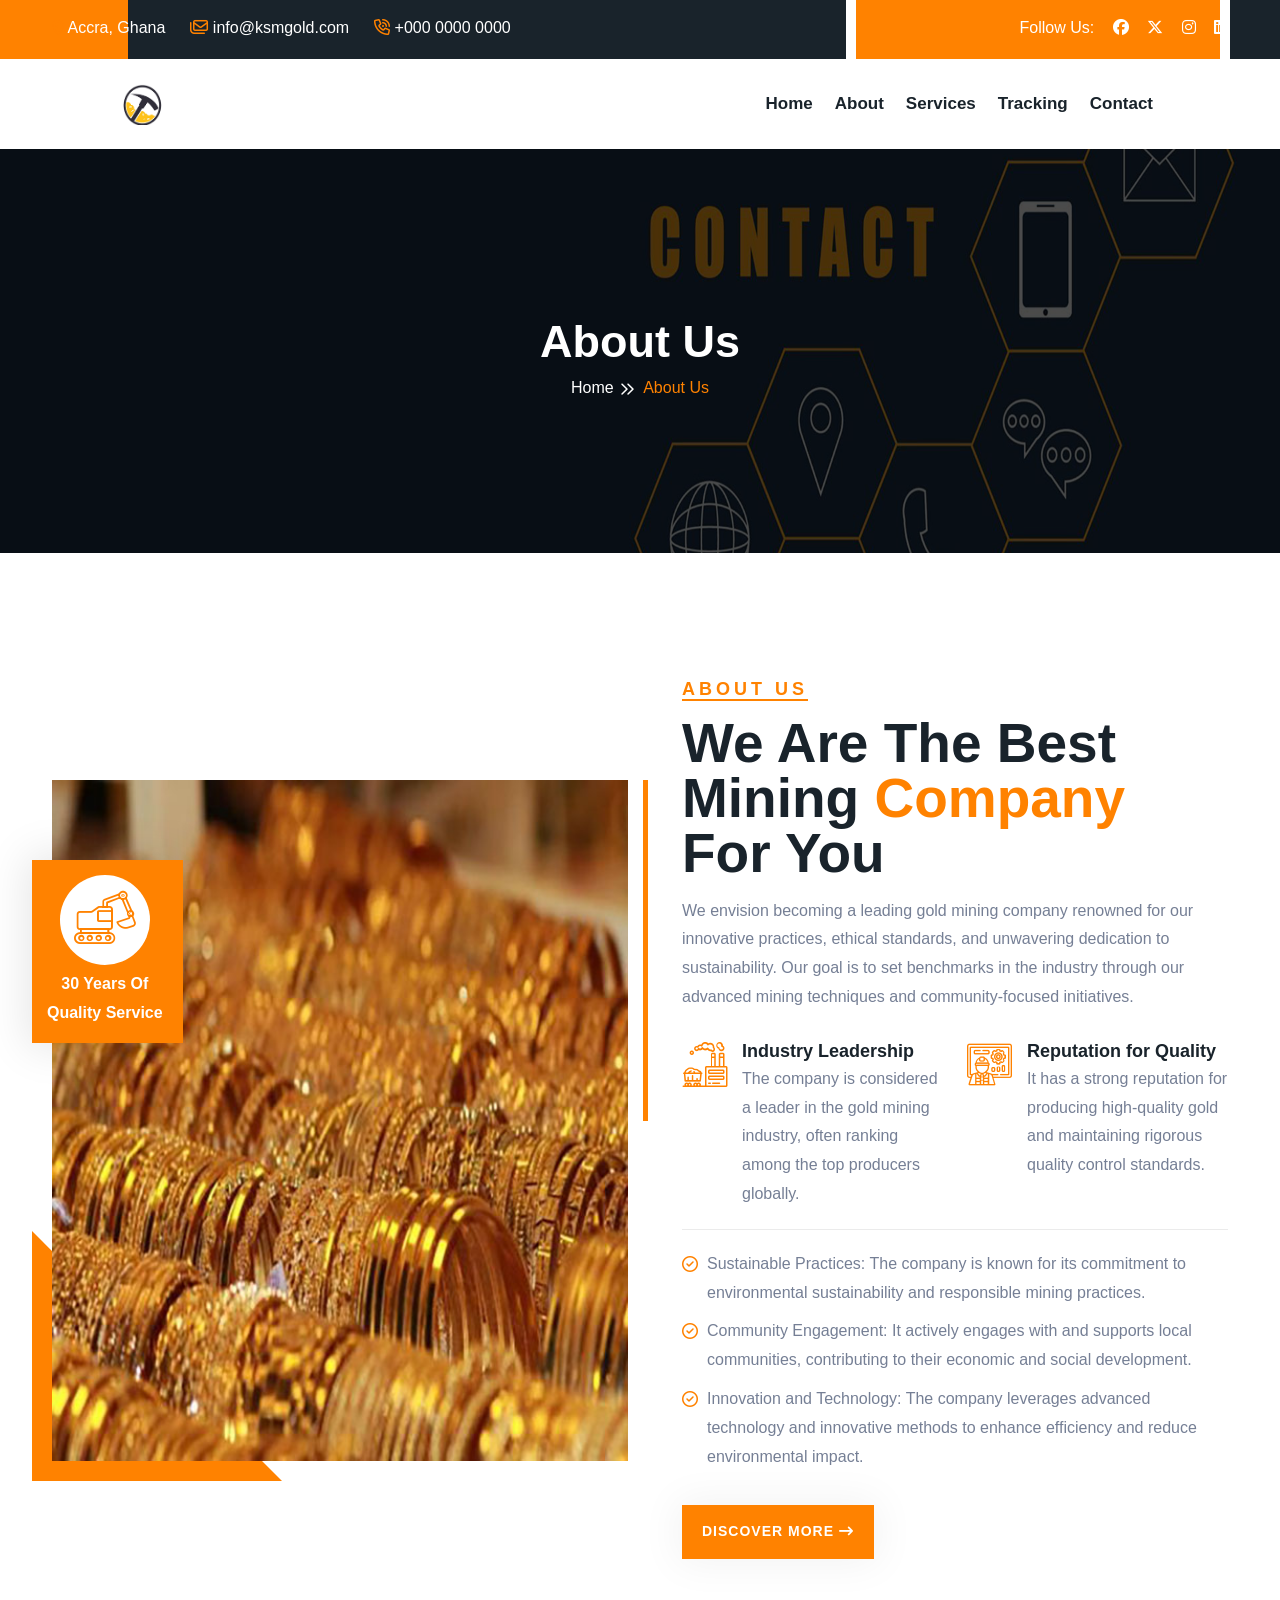
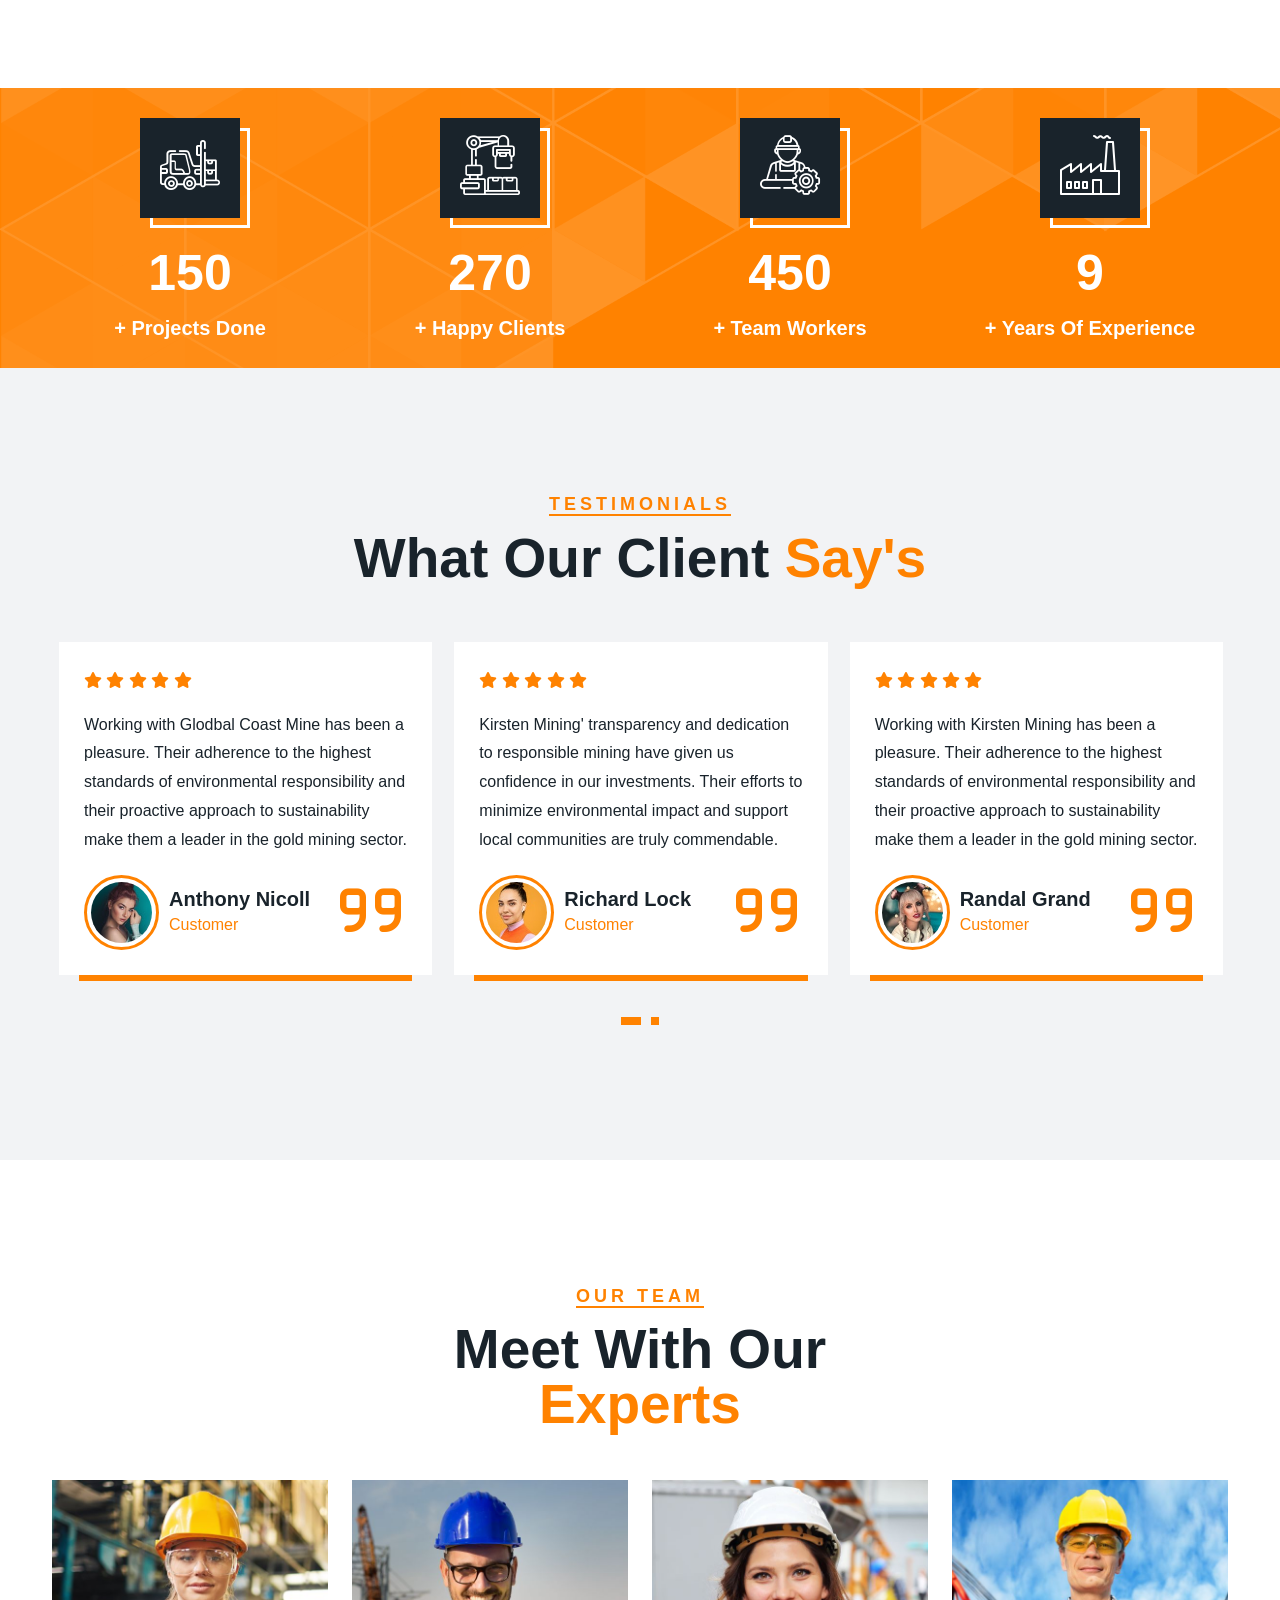
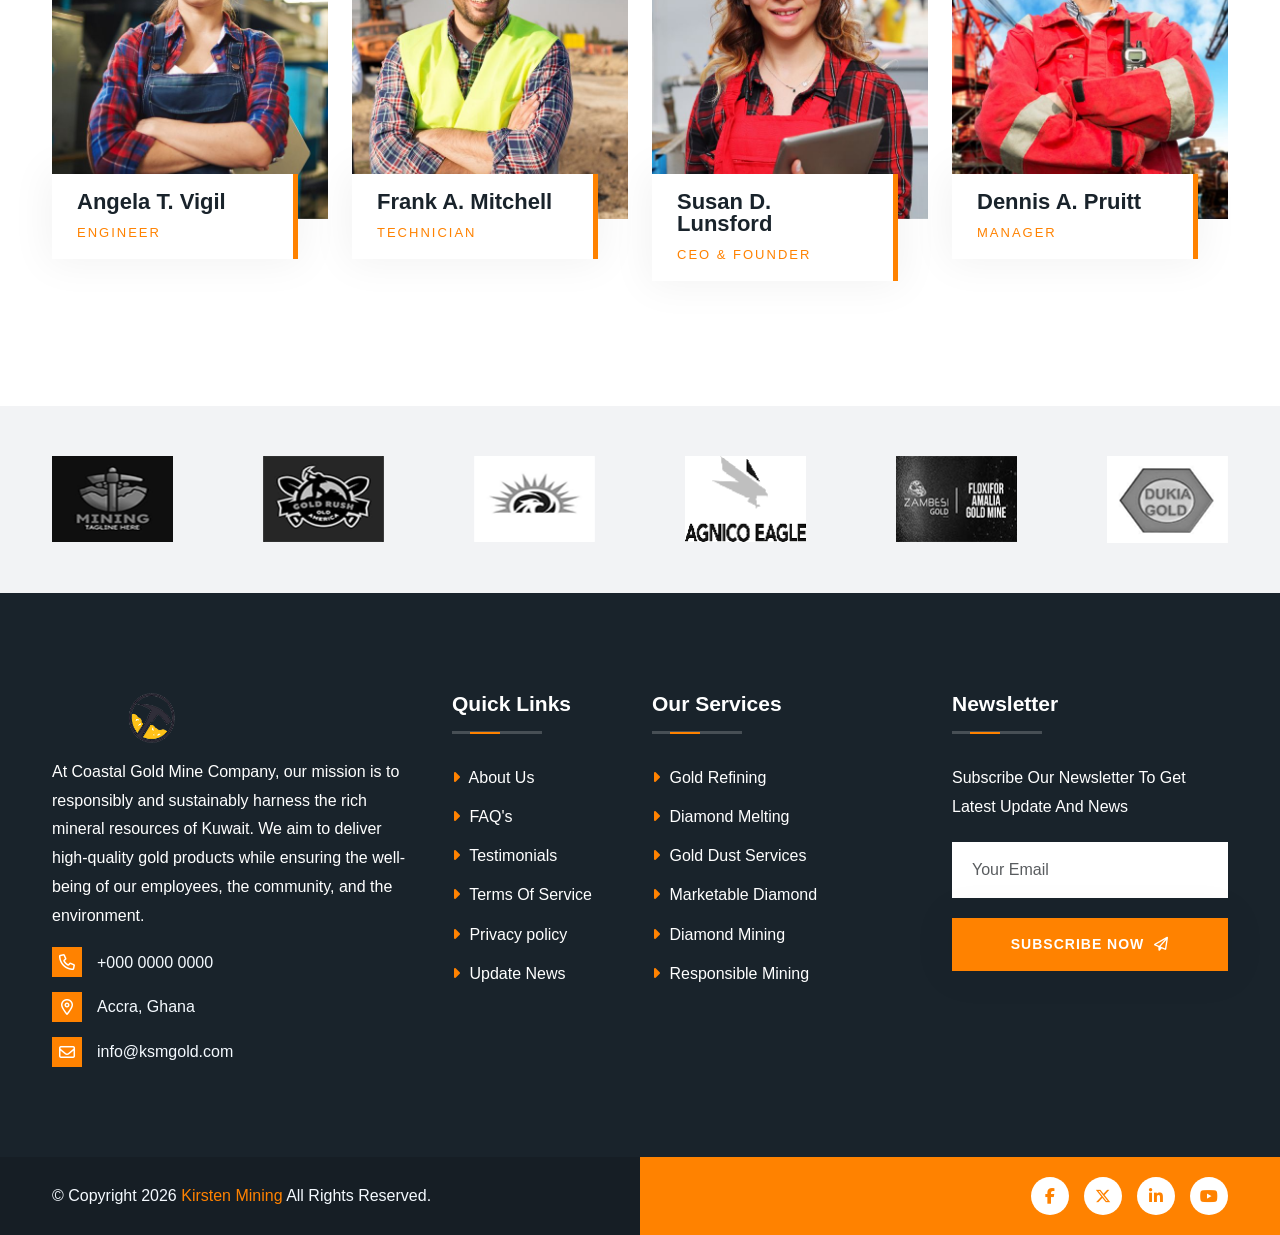
==== about.html @ 5e21b9c2 "initial commit" ====
﻿<!DOCTYPE html>
<html lang="en">
<head>

<meta charset="UTF-8">
<meta http-equiv="X-UA-Compatible" content="IE=edge">
<meta name="viewport" content="width=device-width, initial-scale=1.0">
<meta name="description" content="">
<meta name="keywords" content="">

<title>Kirsten Mining</title>

<link rel="icon" type="image/x-icon" href="assets/img/logo/favicon.png">

<link rel="stylesheet" href="assets/css/bootstrap.min.css">
<link rel="stylesheet" href="assets/css/all-fontawesome.min.css">
<link rel="stylesheet" href="assets/css/flaticon.css">
<link rel="stylesheet" href="assets/css/animate.min.css">
<link rel="stylesheet" href="assets/css/magnific-popup.min.css">
<link rel="stylesheet" href="assets/css/owl.carousel.min.css">
<link rel="stylesheet" href="assets/css/style.css">
</head>
<body>

<div class="preloader">
<div class="loader-ripple">
<div></div>
<div></div>
</div>
</div>


<header class="header">

<div class="header-top">
<div class="container">
<div class="header-top-wrapper">
<div class="header-top-left">
<div class="header-top-contact">
<ul>
    <li><a href="#"><i class="far fa-location-dot"></i> Accra, Ghana</a></li>
    <li><a href="#"><i class="far fa-envelopes"></i> <span >info@ksmgold.com</span></a></li>
    <li><a href="tel:+96539824558"><i class="far fa-phone-volume"></i> +000 0000 0000</a>
</li>
</ul>
</div>
</div>
<div class="header-top-right">
<div class="header-top-social">
<span>Follow Us: </span>
<a href="#"><i class="fab fa-facebook"></i></a>
<a href="#"><i class="fab fa-x-twitter"></i></a>
<a href="#"><i class="fab fa-instagram"></i></a>
<a href="#"><i class="fab fa-linkedin"></i></a>
</div>
</div>
</div>
</div>
</div>
<div class="main-navigation">
<nav class="navbar navbar-expand-lg">
<div class="container position-relative">
<a class="navbar-brand" href="index.php">
<img src="assets/img/logo/logo.png" alt="logo">
</a>
<div class="mobile-menu-right">
<div class="search-btn">
<!--<button type="button" class="nav-right-link"><i class="far fa-search"></i></button>-->
</div>
<button class="navbar-toggler" type="button" data-bs-toggle="collapse" data-bs-target="#main_nav" aria-expanded="false" aria-label="Toggle navigation">
<span class="navbar-toggler-mobile-icon"><i class="far fa-bars"></i></span>
</button>
</div>
<div class="collapse navbar-collapse" id="main_nav">
    <ul class="navbar-nav">
        <li class="nav-item"><a class="nav-link" href="index.php">Home</a>
    </li>
<li class="nav-item"><a class="nav-link" href="about.html">About</a></li> 
<li class="nav-item"><a class="nav-link" href="service.html">Services</a></li>
<li class="nav-item"><a class="nav-link" href="trace/trace.html">Tracking</a></li>
<li class="nav-item"><a class="nav-link" href="contact.php">Contact</a></li>
</ul>
<div class="nav-right">
<div class="search-btn">
<!--<button type="button" class="nav-right-link"><i class="far fa-search"></i></button>-->
</div>
<div class="nav-right-btn mt-2">
    <div id="google_translate_element"></div>
    <script type="text/javascript">
        function googleTranslateElementInit() {
            new google.translate.TranslateElement({pageLanguage: 'en'}, 'google_translate_element');
        }
    </script>
    <script type="text/javascript" src="//translate.google.com/translate_a/element.js?cb=googleTranslateElementInit"></script>
</div>
</div>
</div>

<div class="search-area">
<form action="#">
<div class="form-group">
<input type="text" class="form-control" placeholder="Type Keyword...">
<button type="submit" class="search-icon-btn"><i class="far fa-search"></i></button>
</div>
</form>
</div>

</div>
</nav>
</div>
</header>

<main class="main">

<div class="site-breadcrumb" style="background: url(assets/img/breadcrumb/01.jpg)">
<div class="container">
<h2 class="breadcrumb-title">About Us</h2>
<ul class="breadcrumb-menu">
<li><a href="index.php">Home</a></li>
<li class="active">About Us</li>
</ul>
</div>
</div>


<div class="about-area py-120">
<div class="container">
<div class="row align-items-center">
<div class="col-lg-6">
<div class="about-left wow fadeInLeft" data-wow-delay=".25s">
<div class="about-img">
<img src="assets/img/about/01.jpg" alt="">
</div>
<div class="about-experience">
<div class="about-experience-icon">
<i class="flaticon-crane-truck"></i>
</div>
<b class="text-start">30 Years Of <br> Quality Service</b>
</div>
</div>
</div>
<div class="col-lg-6">
<div class="about-right wow fadeInRight" data-wow-delay=".25s">
<div class="site-heading mb-3">
<span class="site-title-tagline">About Us</span>
<h2 class="site-title">
We Are The Best Mining <span>Company</span> For You
</h2>
</div>
<p class="about-text">
    We envision becoming a leading gold mining company renowned for our 
    innovative practices, ethical standards, and unwavering dedication to 
    sustainability. Our goal is to set benchmarks in the industry through our 
    advanced mining techniques and community-focused initiatives.
</p>
<div class="about-content">
<div class="row">
<div class="col-md-6">
<div class="about-item">
<div class="about-item-icon">
<i class="flaticon-refinery"></i>
</div>
<div class="about-item-content">
<h5>Industry Leadership</h5>
<p>The company is considered a leader in the gold mining industry, 
    often ranking among the top producers globally.</p>
</div>
</div>
</div>
<div class="col-md-6">
<div class="about-item">
<div class="about-item-icon">
<i class="flaticon-presentation"></i>
</div>
<div class="about-item-content">
<h5>Reputation for Quality</h5>
<p>It has a strong reputation for producing high-quality gold 
    and maintaining rigorous quality control standards.</p>
</div>
</div>
</div>
</div>
</div>
<div class="about-list-wrapper">
<ul class="about-list list-unstyled">
<li>
    Sustainable Practices: The company is known for its commitment to 
    environmental sustainability and responsible mining practices.
</li>
<li>
    Community Engagement: It actively engages with and supports local communities, 
    contributing to their economic and social development.
</li>
<li>
    Innovation and Technology: The company leverages advanced technology and innovative methods 
    to enhance efficiency and reduce environmental impact.
</li>
</ul>
</div>
<a href="about.html" class="theme-btn mt-4">Discover More<i class="fas fa-arrow-right-long"></i></a>
</div>
</div>
</div>
</div>
</div>


<div class="counter-area pt-30 pb-30">
<div class="container">
<div class="row">
<div class="col-lg-3 col-sm-6">
<div class="counter-box">
<div class="icon">
<i class="flaticon-forklift-1"></i>
</div>
<div>
<span class="counter" data-count="+" data-to="500" data-speed="3000">500</span>
<h6 class="title">+ Projects Done </h6>
</div>
</div>
</div>
<div class="col-lg-3 col-sm-6">
<div class="counter-box">
<div class="icon">
<i class="flaticon-mechanical-arm-1"></i>
</div>
<div>
<span class="counter" data-count="+" data-to="900" data-speed="3000">900</span>
<h6 class="title">+ Happy Clients</h6>
</div>
</div>
</div>
<div class="col-lg-3 col-sm-6">
<div class="counter-box">
<div class="icon">
<i class="flaticon-worker-1"></i>
</div>
<div>
<span class="counter" data-count="+" data-to="1500" data-speed="3000">1500</span>
<h6 class="title">+ Team Workers</h6>
</div>
</div>
</div>
<div class="col-lg-3 col-sm-6">
<div class="counter-box">
<div class="icon">
<i class="flaticon-factory-1"></i>
</div>
<div>
<span class="counter" data-count="+" data-to="30" data-speed="3000">30</span>
<h6 class="title">+ Years Of Experience</h6>
</div>
</div>
</div>
</div>
</div>
</div>


<div class="testimonial-area bg py-120">
<div class="container">
<div class="row">
<div class="col-lg-6 mx-auto">
<div class="site-heading text-center">
<span class="site-title-tagline">Testimonials</span>
<h2 class="site-title">What Our Client <span>Say's</span></h2>
</div>
</div>
</div>
<div class="testimonial-slider owl-carousel owl-theme">
<div class="testimonial-single">
<div class="testimonial-rate">
<i class="fas fa-star"></i>
<i class="fas fa-star"></i>
<i class="fas fa-star"></i>
<i class="fas fa-star"></i>
<i class="fas fa-star"></i>
</div>
<div class="testimonial-quote">
<p>
Working with Glodbal Coast Mine has been a pleasure. Their adherence to the highest standards of environmental responsibility and their proactive approach to sustainability make them a leader in the gold mining sector.
</p>
</div>
<div class="testimonial-content">
<div class="testimonial-author-img">
<img src="assets/img/testimonial/01.jpg" alt="">
</div>
<div class="testimonial-author-info">
<h4>Anthony Nicoll</h4>
<p>Customer</p>
</div>
</div>
<span class="testimonial-quote-icon"><i class="far fa-quote-right"></i></span>
</div>
<div class="testimonial-single">
<div class="testimonial-rate">
<i class="fas fa-star"></i>
<i class="fas fa-star"></i>
<i class="fas fa-star"></i>
<i class="fas fa-star"></i>
<i class="fas fa-star"></i>
</div>
<div class="testimonial-quote">
<p>
Kirsten Mining' transparency and dedication to responsible mining have given us confidence in our investments. Their efforts to minimize environmental impact and support local communities are truly commendable.
</p>
</div>
<div class="testimonial-content">
<div class="testimonial-author-img">
<img src="assets/img/testimonial/02.jpg" alt="">
</div>
<div class="testimonial-author-info">
<h4>Richard Lock</h4>
<p>Customer</p>
</div>
</div>
<span class="testimonial-quote-icon"><i class="far fa-quote-right"></i></span>
</div>
<div class="testimonial-single">
<div class="testimonial-rate">
<i class="fas fa-star"></i>
<i class="fas fa-star"></i>
<i class="fas fa-star"></i>
<i class="fas fa-star"></i>
<i class="fas fa-star"></i>
</div>
<div class="testimonial-quote">
<p>
Working with Kirsten Mining has been a pleasure. Their adherence to the highest standards of environmental responsibility and their proactive approach to sustainability make them a leader in the gold mining sector.
</p>
</div>
<div class="testimonial-content">
<div class="testimonial-author-img">
<img src="assets/img/testimonial/03.jpg" alt="">
</div>
<div class="testimonial-author-info">
<h4>Randal Grand</h4>
<p>Customer</p>
</div>
</div>
<span class="testimonial-quote-icon"><i class="far fa-quote-right"></i></span>
</div>
<div class="testimonial-single">
<div class="testimonial-rate">
<i class="fas fa-star"></i>
<i class="fas fa-star"></i>
<i class="fas fa-star"></i>
<i class="fas fa-star"></i>
<i class="fas fa-star"></i>
</div>
<div class="testimonial-quote">
<p>
Global Coast  refined gold is of exceptional quality, making it perfect for crafting exquisite jewelry. Their commitment to ethical sourcing ensures that our creations are both beautiful and responsibly made.
</p>
</div>
<div class="testimonial-content">
<div class="testimonial-author-img">
<img src="assets/img/testimonial/04.jpg" alt="">
</div>
<div class="testimonial-author-info">
<h4>Edward Miles</h4>
<p>Customer</p>
</div>
</div>
<span class="testimonial-quote-icon"><i class="far fa-quote-right"></i></span>
</div>
<div class="testimonial-single">
<div class="testimonial-rate">
<i class="fas fa-star"></i>
<i class="fas fa-star"></i>
<i class="fas fa-star"></i>
<i class="fas fa-star"></i>
<i class="fas fa-star"></i>
</div>
<div class="testimonial-quote">
<p>
Investing in Kirsten Mining has been a wise decision. Their transparency and adherence to responsible mining practices provide us with confidence and peace of mind, knowing our investments are in good hands.
</p>
</div>
<div class="testimonial-content">
<div class="testimonial-author-img">
<img src="assets/img/testimonial/05.jpg" alt="">
</div>
<div class="testimonial-author-info">
<h4>Ninal Gordon</h4>
<p>Customer</p>
</div>
</div>
<span class="testimonial-quote-icon"><i class="far fa-quote-right"></i></span>
</div>
</div>
</div>
</div>


<div class="team-area pt-120 pb-50">
<div class="container">
<div class="row">
<div class="col-lg-6 mx-auto">
<div class="site-heading text-center">
<span class="site-title-tagline">Our Team</span>
<h2 class="site-title">Meet With Our <span>Experts</span></h2>
</div>
</div>
</div>
<div class="row mt-5">
<div class="col-md-6 col-lg-3">
<div class="team-item wow fadeInUp" data-wow-delay=".25s">
<div class="team-img">
<img src="assets/img/team/01.jpg" alt="thumb">
</div>
<div class="team-social">
<a href="#"><i class="fab fa-facebook-f"></i></a>
<a href="#"><i class="fab fa-x-twitter"></i></a>
<a href="#"><i class="fab fa-linkedin-in"></i></a>
<a href="#"><i class="fab fa-youtube"></i></a>
</div>
<div class="team-content">
<div class="team-bio">
<h5><a href="#">Angela T. Vigil</a></h5>
<span>Engineer</span>
</div>
</div>
</div>
</div>
<div class="col-md-6 col-lg-3">
<div class="team-item wow fadeInUp" data-wow-delay=".50s">
<div class="team-img">
<img src="assets/img/team/02.jpg" alt="thumb">
</div>
<div class="team-social">
<a href="#"><i class="fab fa-facebook-f"></i></a>
<a href="#"><i class="fab fa-x-twitter"></i></a>
<a href="#"><i class="fab fa-linkedin-in"></i></a>
<a href="#"><i class="fab fa-youtube"></i></a>
</div>
<div class="team-content">
<div class="team-bio">
<h5><a href="#">Frank A. Mitchell</a></h5>
<span>Technician</span>
</div>
</div>
</div>
</div>
<div class="col-md-6 col-lg-3">
<div class="team-item wow fadeInUp" data-wow-delay=".75s">
<div class="team-img">
<img src="assets/img/team/03.jpg" alt="thumb">
</div>
<div class="team-social">
<a href="#"><i class="fab fa-facebook-f"></i></a>
<a href="#"><i class="fab fa-x-twitter"></i></a>
<a href="#"><i class="fab fa-linkedin-in"></i></a>
<a href="#"><i class="fab fa-youtube"></i></a>
</div>
<div class="team-content">
<div class="team-bio">
<h5><a href="#">Susan D. Lunsford</a></h5>
<span>CEO & Founder</span>
</div>
</div>
</div>
</div>
<div class="col-md-6 col-lg-3">
<div class="team-item wow fadeInUp" data-wow-delay="1s">
<div class="team-img">
<img src="assets/img/team/04.jpg" alt="thumb">
</div>
<div class="team-social">
<a href="#"><i class="fab fa-facebook-f"></i></a>
<a href="#"><i class="fab fa-x-twitter"></i></a>
<a href="#"><i class="fab fa-linkedin-in"></i></a>
<a href="#"><i class="fab fa-youtube"></i></a>
</div>
<div class="team-content">
<div class="team-bio">
<h5><a href="#">Dennis A. Pruitt</a></h5>
<span>Manager</span>
</div>
</div>
</div>
</div>
</div>
</div>
</div>


<div class="partner-area bg pt-50 pb-50">
<div class="container">
<div class="partner-wrapper partner-slider owl-carousel owl-theme">
<img src="assets/img/partner/01.png" alt="thumb">
<img src="assets/img/partner/02.png" alt="thumb">
<img src="assets/img/partner/03.png" alt="thumb">
<img src="assets/img/partner/04.png" alt="thumb">
<img src="assets/img/partner/05.png" alt="thumb">
<img src="assets/img/partner/06.png" alt="thumb">
<img src="assets/img/partner/07.png" alt="thumb">
</div>
</div>
</div>

</main>

<footer class="footer-area">
<div class="footer-widget">
<div class="container">
<div class="row footer-widget-wrapper pt-100 pb-70">
<div class="col-md-6 col-lg-4">
<div class="footer-widget-box about-us">
<a href="#" class="footer-logo">
<img src="assets/img/logo/logo-light.png" alt="">
</a>
<p class="mb-3">
    At Coastal Gold Mine Company, our mission is to responsibly and sustainably harness 
    the rich mineral resources of Kuwait. We aim to deliver high-quality gold products 
    while ensuring the well-being of our employees, the community, and the environment.
</p>
<ul class="footer-contact">
<li><a href="tel:+21236547898"><i class="far fa-phone"></i>+000 0000 0000</a></li>
<li><i class="far fa-map-marker-alt"></i> Accra, Ghana</li>
<li><i class="far fa-envelope"></i> info@ksmgold.com</li>
</ul>
</div>
</div>
<div class="col-md-6 col-lg-2">
<div class="footer-widget-box list">
<h4 class="footer-widget-title">Quick Links</h4>
<ul class="footer-list">
<li><a href="#"><i class="fas fa-caret-right"></i> About Us</a></li>
<li><a href="#"><i class="fas fa-caret-right"></i> FAQ's</a></li>
<li><a href="#"><i class="fas fa-caret-right"></i> Testimonials</a></li>
<li><a href="#"><i class="fas fa-caret-right"></i> Terms Of Service</a></li>
<li><a href="#"><i class="fas fa-caret-right"></i> Privacy policy</a></li>
<li><a href="#"><i class="fas fa-caret-right"></i> Update News</a></li>
</ul>
</div>
</div>
<div class="col-md-6 col-lg-3">
<div class="footer-widget-box list">
<h4 class="footer-widget-title">Our Services</h4>
<ul class="footer-list">
<li><a href="#"><i class="fas fa-caret-right"></i> Gold Refining</a></li>
<li><a href="#"><i class="fas fa-caret-right"></i> Diamond Melting</a></li>
<li><a href="#"><i class="fas fa-caret-right"></i> Gold Dust Services</a></li>
<li><a href="#"><i class="fas fa-caret-right"></i> Marketable Diamond</a></li>
<li><a href="#"><i class="fas fa-caret-right"></i> Diamond Mining</a></li>
<li><a href="#"><i class="fas fa-caret-right"></i> Responsible Mining</a></li>
</ul>
</div>
</div>
<div class="col-md-6 col-lg-3">
<div class="footer-widget-box list">
<h4 class="footer-widget-title">Newsletter</h4>
<div class="footer-newsletter">
<p>Subscribe Our Newsletter To Get Latest Update And News</p>
<div class="subscribe-form">
<form action="#">
<input type="email" class="form-control" placeholder="Your Email">
<button class="theme-btn" type="submit">
Subscribe Now <i class="far fa-paper-plane"></i>
</button>
</form>
</div>
</div>
</div>
</div>
</div>
</div>
</div>
<div class="copyright">
<div class="container">
<div class="row">
<div class="col-md-6 align-self-center">
<p class="copyright-text">
&copy; Copyright <span id="date"></span> <a href="www.globalcoastmines.com"> Kirsten Mining </a> All Rights Reserved.
</p>
</div>
<div class="col-md-6 align-self-center">
<ul class="footer-social">
<li><a href="#"><i class="fab fa-facebook-f"></i></a></li>
<li><a href="#"><i class="fab fa-x-twitter"></i></a></li>
<li><a href="#"><i class="fab fa-linkedin-in"></i></a></li>
<li><a href="#"><i class="fab fa-youtube"></i></a></li>
</ul>
</div>
</div>
</div>
</div>
</footer>


<a href="#" id="scroll-top"><i class="far fa-arrow-up-from-arc"></i></a>


<script data-cfasync="false" src="../cdn-cgi/scripts/5c5dd728/cloudflare-static/email-decode.min.js"></script><script src="assets/js/jquery-3.6.0.min.js"></script>
<script src="assets/js/modernizr.min.js"></script>
<script src="assets/js/bootstrap.bundle.min.js"></script>
<script src="assets/js/imagesloaded.pkgd.min.js"></script>
<script src="assets/js/jquery.magnific-popup.min.js"></script>
<script src="assets/js/isotope.pkgd.min.js"></script>
<script src="assets/js/jquery.appear.min.js"></script>
<script src="assets/js/jquery.easing.min.js"></script>
<script src="assets/js/owl.carousel.min.js"></script>
<script src="assets/js/counter-up.js"></script>
<script src="assets/js/wow.min.js"></script>
<script src="assets/js/main.js"></script>
</body>
</html>
---- assets/css/flaticon.css ----
@font-face{font-family:flaticon;src:url(../fonts/Flaticon.eot);src:url(../fonts/Flaticon-1.eot) format("embedded-opentype"),url(../fonts/Flaticon.woff2) format("woff2"),url(../fonts/Flaticon.woff) format("woff"),url(../fonts/Flaticon.ttf) format("truetype"),url(../fonts/Flaticon.svg) format("svg");font-weight:400;font-style:normal}@media screen and (-webkit-min-device-pixel-ratio:0){@font-face{font-family:flaticon;src:url(../fonts/Flaticon.svg) format("svg")}}[class^=flaticon-]:before,[class*=" flaticon-"]:before,[class^=flaticon-]:after,[class*=" flaticon-"]:after{font-family:Flaticon;font-style:normal}.flaticon-firewood:before{content:"\f101"}.flaticon-hammer:before{content:"\f102"}.flaticon-train-tracks:before{content:"\f103"}.flaticon-mine-cart:before{content:"\f104"}.flaticon-digging:before{content:"\f105"}.flaticon-crane-truck:before{content:"\f106"}.flaticon-gold-stack:before{content:"\f107"}.flaticon-cave:before{content:"\f108"}.flaticon-labor-man:before{content:"\f109"}.flaticon-pickaxe:before{content:"\f10a"}.flaticon-factory:before{content:"\f10b"}.flaticon-truck:before{content:"\f10c"}.flaticon-mining-cart:before{content:"\f10d"}.flaticon-currency-exchange:before{content:"\f10e"}.flaticon-paper:before{content:"\f10f"}.flaticon-hand-saw:before{content:"\f110"}.flaticon-boot-shoes:before{content:"\f111"}.flaticon-wheelbarrow:before{content:"\f112"}.flaticon-pyre:before{content:"\f113"}.flaticon-dinamite:before{content:"\f114"}.flaticon-train:before{content:"\f115"}.flaticon-money-bag:before{content:"\f116"}.flaticon-traffic-barrier:before{content:"\f117"}.flaticon-helmet:before{content:"\f118"}.flaticon-torch:before{content:"\f119"}.flaticon-diamond:before{content:"\f11a"}.flaticon-weight-scale:before{content:"\f11b"}.flaticon-tunnel:before{content:"\f11c"}.flaticon-cave-1:before{content:"\f11d"}.flaticon-cargo-truck:before{content:"\f11e"}.flaticon-bomb:before{content:"\f11f"}.flaticon-gold-ingots:before{content:"\f120"}.flaticon-mining-cart-1:before{content:"\f121"}.flaticon-diamond-1:before{content:"\f122"}.flaticon-crane-truck-1:before{content:"\f123"}.flaticon-oil-barrel:before{content:"\f124"}.flaticon-diamond-2:before{content:"\f125"}.flaticon-miner:before{content:"\f126"}.flaticon-rock:before{content:"\f127"}.flaticon-mine-cart-1:before{content:"\f128"}.flaticon-cutter:before{content:"\f129"}.flaticon-drill:before{content:"\f12a"}.flaticon-dynamite:before{content:"\f12b"}.flaticon-axe:before{content:"\f12c"}.flaticon-bonfire:before{content:"\f12d"}.flaticon-mining:before{content:"\f12e"}.flaticon-crucible:before{content:"\f12f"}.flaticon-blacksmith:before{content:"\f130"}.flaticon-sculptor:before{content:"\f131"}.flaticon-refinery:before{content:"\f132"}.flaticon-mining-1:before{content:"\f133"}.flaticon-furnace:before{content:"\f134"}.flaticon-glassblowing:before{content:"\f135"}.flaticon-panning:before{content:"\f136"}.flaticon-wagon:before{content:"\f137"}.flaticon-jewelry:before{content:"\f138"}.flaticon-apron:before{content:"\f139"}.flaticon-cool:before{content:"\f13a"}.flaticon-woodcutter:before{content:"\f13b"}.flaticon-kiln:before{content:"\f13c"}.flaticon-equipment:before{content:"\f13d"}.flaticon-lumberjack:before{content:"\f13e"}.flaticon-location:before{content:"\f13f"}.flaticon-call:before{content:"\f140"}.flaticon-phone:before{content:"\f141"}.flaticon-email:before{content:"\f142"}.flaticon-guarantee:before{content:"\f143"}.flaticon-pdf:before{content:"\f144"}.flaticon-document:before{content:"\f145"}.flaticon-select:before{content:"\f146"}.flaticon-engineer:before{content:"\f147"}.flaticon-factory-1:before{content:"\f148"}.flaticon-factory-2:before{content:"\f149"}.flaticon-professional:before{content:"\f14a"}.flaticon-factory-3:before{content:"\f14b"}.flaticon-tanker:before{content:"\f14c"}.flaticon-forklift:before{content:"\f14d"}.flaticon-helmet-1:before{content:"\f14e"}.flaticon-fuel-station:before{content:"\f14f"}.flaticon-solar-panel:before{content:"\f150"}.flaticon-gear:before{content:"\f151"}.flaticon-oil:before{content:"\f152"}.flaticon-radiation:before{content:"\f153"}.flaticon-nuclear-plant:before{content:"\f154"}.flaticon-cone:before{content:"\f155"}.flaticon-container:before{content:"\f156"}.flaticon-robotic-arm:before{content:"\f157"}.flaticon-tank:before{content:"\f158"}.flaticon-eolic-energy:before{content:"\f159"}.flaticon-cart:before{content:"\f15a"}.flaticon-tool:before{content:"\f15b"}.flaticon-pump-jack:before{content:"\f15c"}.flaticon-product:before{content:"\f15d"}.flaticon-oil-1:before{content:"\f15e"}.flaticon-robot-arm:before{content:"\f15f"}.flaticon-oil-2:before{content:"\f160"}.flaticon-truck-1:before{content:"\f161"}.flaticon-container-1:before{content:"\f162"}.flaticon-fuel-truck:before{content:"\f163"}.flaticon-voltmeter:before{content:"\f164"}.flaticon-work-time:before{content:"\f165"}.flaticon-box:before{content:"\f166"}.flaticon-power-plant:before{content:"\f167"}.flaticon-factory-machine:before{content:"\f168"}.flaticon-electric-factory:before{content:"\f169"}.flaticon-foreman:before{content:"\f16a"}.flaticon-work-list:before{content:"\f16b"}.flaticon-tank-1:before{content:"\f16c"}.flaticon-worker:before{content:"\f16d"}.flaticon-tank-2:before{content:"\f16e"}.flaticon-water-factory:before{content:"\f16f"}.flaticon-factory-4:before{content:"\f170"}.flaticon-report:before{content:"\f171"}.flaticon-forklift-1:before{content:"\f172"}.flaticon-warehouse:before{content:"\f173"}.flaticon-gear-1:before{content:"\f174"}.flaticon-factory-machine-1:before{content:"\f175"}.flaticon-car:before{content:"\f176"}.flaticon-foreman-1:before{content:"\f177"}.flaticon-worker-1:before{content:"\f178"}.flaticon-mechanical-arm:before{content:"\f179"}.flaticon-mechanical-arm-1:before{content:"\f17a"}.flaticon-jacket:before{content:"\f17b"}.flaticon-worker-2:before{content:"\f17c"}.flaticon-helmet-2:before{content:"\f17d"}.flaticon-mechanical-arm-2:before{content:"\f17e"}.flaticon-factory-machine-2:before{content:"\f17f"}.flaticon-trolley:before{content:"\f180"}.flaticon-truck-2:before{content:"\f181"}.flaticon-switch:before{content:"\f182"}.flaticon-presentation:before{content:"\f183"}.flaticon-worker-3:before{content:"\f184"}.flaticon-factory-machine-3:before{content:"\f185"}.flaticon-factory-machine-4:before{content:"\f186"}.flaticon-container-2:before{content:"\f187"}.flaticon-drill-1:before{content:"\f188"}.flaticon-gear-2:before{content:"\f189"}.flaticon-wrench:before{content:"\f18a"}.flaticon-research:before{content:"\f18b"}.flaticon-box-1:before{content:"\f18c"}.flaticon-monitor:before{content:"\f18d"}.flaticon-scale:before{content:"\f18e"}.flaticon-gear-3:before{content:"\f18f"}.flaticon-hook:before{content:"\f190"}.flaticon-controller:before{content:"\f191"}.flaticon-controller-1:before{content:"\f192"}.flaticon-mechanical-arm-3:before{content:"\f193"}.flaticon-box-2:before{content:"\f194"}.flaticon-gear-4:before{content:"\f195"}.flaticon-bulb:before{content:"\f196"}.flaticon-battery:before{content:"\f197"}
---- assets/css/style.css ----
@import '../../../css2';:root{--body-font: 'Roboto', sans-serif;--heading-font: 'Yantramanav', sans-serif;--theme-color: #FF8200;--theme-bg-light: #F2F3F5;--body-text-color: #757F95;--color-white: #ffffff;--color-dark: #19232B;--hero-overlay-color: #000000;--slider-arrow-bg: rgba(255, 255, 255, 0.2);--box-shadow: 0 0 40px 5px rgb(0 0 0 / 5%);--box-shadow2: 0 0 15px rgba(0, 0, 0, 0.17);--transition: all .5s ease-in-out;--transition2: all .3s ease-in-out;--border-info-color: rgba(0, 0, 0, 0.08);--border-info-color2: rgba(0, 0, 0, 0.05);--border-white-color: rgba(255, 255, 255, 0.08);--border-white-color2: rgba(255, 255, 255, 0.05);--footer-bg: #19232B;--footer-bg2: #161E25;--footer-text-color: #F5FAFF}*,*:before,*:after{box-sizing:inherit}*{scroll-behavior:inherit!important}html,body{height:auto;width:100%;margin:0;padding:0;overflow-x:hidden;box-sizing:border-box}body{font-family:var(--body-font);font-style:normal;font-size:16px;font-weight:400;color:var(--body-text-color);line-height:1.8}a{color:var(--color-dark);display:inline-block}a,a:active,a:focus,a:hover{outline:none;-webkit-transition:all .3s ease-out 0s;-moz-transition:all .3s ease-out 0s;-o-transition:all .3s ease-out 0s;-ms-transition:all .3s ease-out 0s;transition:all .3s ease-out 0s;text-decoration:none}a:hover{color:var(--color-blue)}ul{margin:0;padding:0}li{list-style:none}h1,h2,h3,h4,h5,h6{color:var(--color-dark);margin:0;font-weight:600;font-family:var(--heading-font);line-height:1}h1{font-size:40px}h2{font-size:35px}h3{font-size:28px}h4{font-size:22px}h5{font-size:18px}h6{font-size:16px}p{margin:0}.img,img{max-width:100%;-webkit-transition:all .3s ease-out 0s;-moz-transition:all .3s ease-out 0s;-ms-transition:all .3s ease-out 0s;-o-transition:all .3s ease-out 0s;transition:all .3s ease-out 0s;height:auto}label{color:#999;cursor:pointer;font-weight:400}*::-moz-selection{background:#d6b161;color:var(--color-white);text-shadow:none}::-moz-selection{background:#555;color:var(--color-white);text-shadow:none}::selection{background:#555;color:var(--color-white);text-shadow:none}*::-moz-placeholder{color:#999;font-size:16px;opacity:1}*::placeholder{color:#999;font-size:16px;opacity:1}.preloader{position:fixed;width:100%;height:100%;background:var(--theme-color);top:0;left:0;z-index:9999;display:flex;align-items:center;justify-content:center}.loader-ripple{display:inline-block;position:relative;width:80px;height:80px}.loader-ripple div{position:absolute;border:4px solid var(--color-white);opacity:1;border-radius:50%;animation:loader-ripple 1s cubic-bezier(0,.2,.8,1) infinite}.loader-ripple div:nth-child(2){animation-delay:-.5s}@keyframes loader-ripple{0%{top:36px;left:36px;width:0;height:0;opacity:1}100%{top:0;left:0;width:72px;height:72px;opacity:0}}.ovrflow-hidden{overflow:hidden}.position-relative{position:relative;z-index:1}.text-right{text-align:right}.space-between{display:flex;justify-content:space-between;align-items:center}.c-pd{padding:0 7rem}.s-pd{padding:0 12rem}.h-100{height:100%}.h-100vh{height:100vh}.bg{background:var(--theme-bg-light)}.pb-140{padding-bottom:140px}.pd-50{padding:50px 0}.py-120{padding:120px 0}.pt-120{padding-top:120px}.pb-120{padding-bottom:120px}.pt-0{padding-top:0}.pt-10{padding-top:10px}.pt-20{padding-top:20px}.pt-30{padding-top:30px}.pt-40{padding-top:40px}.pt-50{padding-top:50px}.pt-60{padding-top:60px}.pt-70{padding-top:70px}.pt-80{padding-top:80px}.pt-90{padding-top:90px}.pt-100{padding-top:100px}.pb-0{padding-bottom:0}.pb-10{padding-bottom:10px}.pb-20{padding-bottom:20px}.pb-30{padding-bottom:30px}.pb-40{padding-bottom:40px}.pb-50{padding-bottom:50px}.pb-60{padding-bottom:60px}.pb-70{padding-bottom:70px}.pb-80{padding-bottom:80px}.pb-90{padding-bottom:90px}.pb-100{padding-bottom:100px}.mt-0{margin-top:0}.mt-10{margin-top:10px}.mt-20{margin-top:20px}.mt-30{margin-top:30px}.mt-40{margin-top:40px}.mt-50{margin-top:50px}.mt-60{margin-top:60px}.mt-70{margin-top:70px}.mt-80{margin-top:80px}.mt-90{margin-top:90px}.mt-100{margin-top:100px}.mt-120{margin-top:120px}.mb-0{margin-bottom:0}.mb-10{margin-bottom:10px}.mb-20{margin-bottom:20px}.mb-30{margin-bottom:30px}.mb-40{margin-bottom:40px}.mb-50{margin-bottom:50px}.mb-60{margin-bottom:60px}.mb-70{margin-bottom:70px}.mb-80{margin-bottom:80px}.mb-90{margin-bottom:90px}.mb-100{margin-bottom:100px}.mb-120{margin-bottom:120px}.mr-300{margin-right:300px}.ml-300{margin-left:300px}.site-heading{margin-bottom:50px;position:relative;z-index:1}.site-title-tagline{text-transform:uppercase;letter-spacing:4px;font-size:18px;font-weight:700;color:var(--theme-color);position:relative;border-bottom:2px solid var(--theme-color)}.site-title-tagline i{line-height:0;font-size:20px}.site-title{font-weight:800;text-transform:capitalize;font-size:55px;color:var(--color-dark);margin-top:10px;margin-bottom:0;position:relative}.site-title span{color:var(--theme-color)}.site-heading p{margin-top:15px}.heading-divider{display:inline-block;position:relative;width:90px;height:10px;border:3px solid #212e54;border-right-color:transparent}.heading-divider.light{border-color:rgba(255,255,255,.2);border-right-color:transparent}.heading-divider::after{position:absolute;content:'';width:30px;background-color:var(--theme-color);top:0;bottom:0;left:18px}.theme-btn{font-size:14px;color:var(--color-white);padding:14px 20px;transition:all .5s;text-transform:uppercase;position:relative;border-radius:0;font-weight:600;letter-spacing:1px;cursor:pointer;text-align:center;overflow:hidden;border:none;background:var(--theme-color);box-shadow:var(--box-shadow);z-index:1}.theme-btn::before{content:"";height:300px;width:300px;background:var(--color-dark);border-radius:50%;position:absolute;top:50%;left:50%;transform:translateY(-50%) translateX(-50%) scale(0);transition:.5s cubic-bezier(.25,.46,.45,.94);z-index:-1}.theme-btn:hover{color:var(--color-white)}.theme-btn:hover::before{transform:translateY(-50%) translateX(-50%) scale(1)}.theme-btn i{margin-left:5px}.theme-btn span{margin-right:5px}.theme-btn2{background:var(--color-white);color:var(--color-dark)}.theme-btn2::before{background:var(--theme-color)}.theme-btn2:hover{color:var(--color-white)}@media(min-width:1200px){.container,.container-sm,.container-md,.container-lg,.container-xl{max-width:1200px}}#scroll-top{position:fixed;bottom:-20px;right:30px;z-index:99;font-size:20px;border:none;outline:none;border-radius:50px;color:var(--color-white);background-color:var(--theme-color);cursor:pointer;width:50px;height:50px;line-height:50px;text-align:center;box-shadow:var(--box-shadow2);transition:var(--transition);opacity:0;visibility:hidden;z-index:1}#scroll-top.active{opacity:1;visibility:visible;bottom:20px}@media all and (min-width:768px) and (max-width:1199px){#scroll-top.active{bottom:100px}}.header-top{background:var(--color-dark);padding:14px 0 16px;position:relative;z-index:1}.header-top::before{content:"";position:absolute;left:0;top:0;bottom:0;width:10%;background:var(--theme-color);z-index:-1}.header-top::after{content:"";position:absolute;right:50px;top:0;bottom:0;width:30%;background:var(--theme-color);border-left:10px solid var(--color-white);border-right:10px solid var(--color-white);z-index:-1}.header-top-wrapper{display:flex;align-items:center;justify-content:space-between}.header-top-contact ul{display:flex;align-items:center;gap:25px}.header-top-contact a{color:var(--color-white)}.header-top-contact a i{color:var(--theme-color)}.header-top-right{display:flex;align-items:center;gap:15px}.header-top-link a{color:var(--color-white);margin-right:12px}.header-top-link a:hover{color:var(--theme-color)}.header-top-social span{color:var(--color-white)}.header-top-social a{color:var(--color-white);font-size:16px;text-align:center;margin-left:14px;transition:var(--transition)}.header-top-social a:hover{color:var(--color-dark)}@media all and (max-width:1199px){.header-top-contact ul{gap:10px}.header-top-social a{width:34px;height:34px;line-height:37px;margin-left:0}.header-top-left{margin-right:5px}}@media all and (max-width:992px){.header-top{display:none}}.navbar{background:var(--color-white);padding-top:0;padding-bottom:0;z-index:999}.custom-nav{background:var(--color-white);position:relative}.custom-nav::before{content:"";position:absolute;background:var(--color-white);width:30px;height:46px;left:-29px;bottom:0;clip-path:polygon(0 0,100% 0,100% 100%,92% 100%)}.custom-nav::after{content:"";position:absolute;background:var(--color-white);width:30px;height:46px;right:-30px;bottom:0;clip-path:polygon(0 0,100% 0,7% 100%,0% 100%)}.navbar.fixed-top{background:var(--color-white)!important;box-shadow:var(--box-shadow2);animation:slide-down .7s}@keyframes slide-down{0%{transform:translateY(-100%)}100%{transform:translateY(0)}}.navbar .navbar-brand .logo-display{display:block}.navbar .navbar-brand .logo-scrolled{display:none}.navbar.fixed-top .navbar-brand .logo-display{display:none}.navbar.fixed-top .navbar-brand .logo-scrolled{display:block}.navbar .navbar-toggler:focus{outline:none;box-shadow:none}.navbar-toggler-mobile-icon{display:inline-block;width:inherit;height:inherit}.navbar-brand{margin-right:0}.navbar-brand img{width:180px}.navbar .dropdown-toggle::after{display:inline-block;margin-left:5px;vertical-align:baseline;font-family:'font awesome 6 pro';content:"\f107";font-weight:600;border:none;font-size:14px}@media all and (max-width:1199px){.nav-right{margin-left:25px!important}.navbar .nav-item .nav-link{margin-right:15px}.navbar .nav-right-btn{display:none}}@media all and (min-width:992px){.navbar .nav-item .nav-link{margin-right:22px;padding:30px 0;font-size:17px;font-weight:600;color:var(--color-dark);text-transform:capitalize}.navbar .nav-item:last-child .nav-link{margin-right:0}.navbar .nav-item .dropdown-menu{display:block;opacity:0;visibility:hidden;transition:.3s;margin-top:0;border:none;left:-15px;border-radius:0;border-top:3px solid var(--theme-color);background:var(--color-white);width:220px;box-shadow:var(--box-shadow)}.navbar .nav-item .dropdown-menu li{border-bottom:1px solid var(--border-info-color)}.navbar .nav-item .dropdown-menu li:last-child{margin-bottom:0;border-bottom:none}.navbar .nav-item .dropdown-menu .dropdown-item{font-size:16px;padding:8px 25px;font-weight:500;color:var(--color-dark);position:relative;overflow:hidden;text-transform:capitalize;transition:all .3s ease-in-out}.navbar .nav-item .dropdown-menu .dropdown-item:hover{background:0 0;color:var(--theme-color);padding-left:32px}.navbar .nav-item .dropdown-menu .dropdown-item::before{content:"//";position:absolute;left:15px;top:8px;color:var(--theme-color);opacity:0;visibility:hidden;transition:var(--transition);z-index:-1}.navbar .nav-item .dropdown-menu .dropdown-item:hover::before{opacity:1;visibility:visible}.navbar .nav-item .nav-link{position:relative}.navbar .nav-item .nav-link.active,.navbar .nav-item:hover .nav-link{color:var(--theme-color)}.navbar .nav-item:hover .dropdown-menu{transition:.3s;opacity:1;visibility:visible;top:100%;transform:rotateX(0deg)}.navbar .dropdown-menu-end{right:0;left:auto}.navbar .dropdown-menu.fade-down{top:80%;transform:rotateX(-75deg);transform-origin:0% 0%}.navbar .dropdown-menu.fade-up{top:140%}.navbar #main_nav{justify-content:flex-end}.nav-right{display:flex;align-items:center;justify-content:center;gap:30px;margin-left:45px}.nav-right-link{position:relative;font-size:20px;color:var(--color-dark);transition:var(--transition)}.nav-right-link:hover{color:var(--theme-color)!important}.nav-right .sidebar-btn .nav-right-link,.nav-right .search-btn .nav-right-link{border:none;background:0 0;color:var(--color-dark);font-size:28px;padding-right:0}.nav-right .search-btn .nav-right-link{font-size:20px;padding:0}.nav-right .cart-btn .nav-right-link{position:relative;font-size:20px;padding:0;margin-right:15px}.nav-right .cart-btn span{position:absolute;right:-9px;top:-2px;width:15px;height:15px;line-height:15px;text-align:center;font-size:12px;border-radius:50px;background:var(--theme-color);color:var(--color-white)}}.mobile-menu-right{display:none}@media all and (max-width:991px){.navbar{top:0;right:0;left:0;position:fixed}.navbar-brand{padding-left:10px}.navbar-brand img{width:130px}.navbar-collapse{max-height:220px;overflow:hidden;overflow-y:auto;padding:0 20px;background-color:var(--color-white)}.dropdown-toggle::after{float:right}.navbar .nav-item .nav-link{color:var(--color-dark);font-weight:700;transition:var(--transition)}.navbar .nav-item .nav-link:hover{color:var(--theme-color)!important}.navbar-toggler{padding:0;border:none}.mobile-menu-right{display:flex;align-items:center;gap:20px}.mobile-menu-right .nav-right-link{background:0 0;border:none;font-size:20px;color:var(--color-dark)}.mobile-menu-right .nav-right-link:hover{color:var(--theme-color)}.search-area.open{top:50px!important}.navbar-toggler-mobile-icon{font-size:25px;color:var(--color-dark);font-weight:500}.navbar .dropdown-menu{border-radius:0}.nav-right{display:none}}.navbar .nav-item .dropdown-submenu{position:relative}.navbar .nav-item .dropdown-submenu .dropdown-menu::before{display:none}.navbar .nav-item .dropdown-submenu a::after{transform:rotate(-90deg);position:absolute;right:15px;top:10px;font-weight:600}.navbar .nav-item .dropdown-submenu a:hover{background:0 0;color:var(--color-white)}.navbar .nav-item .dropdown-submenu .dropdown-menu{top:120%;left:100%;opacity:0;visibility:hidden}.navbar .nav-item .dropdown-submenu:hover .dropdown-menu{top:0;opacity:1;visibility:visible}@media all and (max-width:991px){.navbar .nav-item .dropdown-submenu .dropdown-menu{margin:0 17px}.navbar .nav-item .dropdown-submenu .dropdown-menu{opacity:unset;visibility:unset}.navbar .nav-item .dropdown-submenu a::after{top:4px}.navbar .nav-item .dropdown-submenu a:hover{color:var(--theme-color)}}.search-area{position:absolute;top:85px;right:0;background:var(--color-white);padding:15px;-webkit-box-shadow:0 5px 15px rgb(0 0 0/10%);box-shadow:0 5px 15px rgb(0 0 0/10%);width:340px;visibility:hidden;opacity:0;border-radius:0;border-top:3px solid var(--theme-color);-webkit-transition:var(--transition);transition:var(--transition);z-index:1}.search-area.open{visibility:visible;opacity:1;top:78px}.search-area .form-group{position:relative}.search-area .form-control{padding:12px 45px 12px 20px;border-radius:0;box-shadow:none}.search-area .form-control:focus{border-color:var(--theme-color)}.search-area .search-icon-btn{position:absolute;right:8px;top:6px;background:0 0;border:none;font-size:20px}.main{margin-top:0}.hero-section{position:relative}.hero-single{padding-top:150px;padding-bottom:150px;background-position:center!important;background-size:cover!important;background-repeat:no-repeat!important;display:flex;align-items:center;justify-content:center;position:relative;z-index:1}.hero-single::before{content:"";position:absolute;width:100%;height:100%;left:-.5px;top:0;background:linear-gradient(to bottom right,rgba(0,0,0,.7) 30%,rgba(0,0,0,0) 100%);z-index:-1}.hero-single .hero-content{height:100%}.hero-single .hero-content .hero-title{color:var(--color-white);font-size:90px;font-weight:800;margin:20px 0;text-transform:capitalize}.hero-single .hero-content .hero-title span{color:var(--theme-color)}.hero-single .hero-content .hero-sub-title{display:inline-block;color:var(--theme-color);font-size:25px;letter-spacing:6px;font-weight:800;position:relative;text-transform:uppercase;border-bottom:3px solid var(--theme-color)}.hero-single .hero-content p{color:var(--color-white);line-height:30px;font-size:18px;font-weight:400;margin-bottom:20px}.hero-single .hero-content .hero-btn{gap:1rem;display:flex;margin-top:35px;justify-content:start}.hero-single .hero-img::before{content:"";position:absolute;width:500px;height:500px;background:var(--theme-color);right:100px;bottom:0;border-radius:50%;filter:blur(150px);z-index:-1}.hero-single .hero-img{position:absolute;right:100px;bottom:120px;width:50%;z-index:-1}.hero-slider.owl-theme .owl-nav{margin-top:0}.hero-slider.owl-theme .owl-nav [class*=owl-]{color:var(--color-white);font-size:25px;margin:0;padding:0;background:var(--slider-arrow-bg);display:inline-block;cursor:pointer;height:55px;width:55px;line-height:55px;border-radius:50px;text-align:center;transition:var(--transition)}.hero-slider.owl-theme .owl-nav [class*=owl-]:hover{background:var(--color-white);color:var(--theme-color)}.hero-slider.owl-theme .owl-nav .owl-prev{left:40px}.hero-slider.owl-theme .owl-nav .owl-next{right:40px}.hero-slider.owl-theme .owl-nav .owl-prev,.hero-slider.owl-theme .owl-nav .owl-next{position:absolute;top:50%;transform:translate(0,-50%)}@media all and (max-width:1199px){.hero-single .hero-content .hero-title{font-size:37px}.hero-slider.owl-theme .owl-nav .owl-prev,.hero-slider.owl-theme .owl-nav .owl-next{top:unset;bottom:30px!important}.hero-slider.owl-theme .owl-nav .owl-prev{left:unset;right:120px}.hero-slider.owl-theme .owl-nav .owl-next{right:40px}}@media all and (max-width:991px){.hero-single .hero-content .hero-title{font-size:50px}.hero-single .hero-img{position:relative;width:100%;right:unset;bottom:unset;margin-top:50px}.hero-single .hero-img::before{width:250px;height:250px}}@media all and (max-width:767px){.hero-single .hero-content .hero-sub-title{font-size:18px}.hero-single .hero-content .hero-btn{gap:1rem}}.play-btn{display:inline-block;padding:0;height:75px;width:75px;line-height:75px;font-size:20px;text-align:center;background:var(--theme-color);color:var(--color-white)!important;position:absolute;border-radius:50%;z-index:1}.play-btn i::after{content:"";position:absolute;height:100%;width:100%;top:0;left:0;z-index:-1;background-color:var(--theme-color);border-radius:50px;animation:ripple-wave 1s linear infinite;-webkit-transform:scale(1);transform:scale(1);transition:all .5s ease-in-out}@keyframes ripple-wave{0%{opacity:.8;-webkit-transform:scale(.9);transform:scale(.9)}100%{opacity:0;-webkit-transform:scale(2);transform:scale(2)}}.about-left{position:relative;z-index:1}.about-left::before{content:"";position:absolute;bottom:-20px;left:-20px;width:250px;height:250px;background:var(--theme-color);clip-path:polygon(0 0,0% 100%,100% 100%);z-index:-1}.about-left::after{content:"";position:absolute;top:0;right:-20px;width:250px;height:50%;border-right:5px solid var(--theme-color);z-index:-1}.about-left img{width:100%}.about-experience{position:absolute;top:80px;left:-20px;text-align:center;background:var(--theme-color);padding:15px 20px 15px 15px;color:var(--color-white);box-shadow:0 0 40px 5px rgb(0 0 0/10%)}.about-experience-icon{color:var(--theme-color);font-size:65px;width:90px;height:90px;line-height:85px;text-align:center;margin:auto;background:var(--color-white);border-radius:50px;margin-bottom:5px}.about-experience-icon img{width:42px;filter:brightness(0) invert(1)}.about-right{position:relative;display:block;padding-left:30px}.about-content{margin-top:30px;padding-bottom:20px;border-bottom:1px solid var(--border-info-color)}.about-item{display:flex;gap:15px}.about-item-icon{font-size:45px;color:var(--theme-color);line-height:1}.about-item-content{flex:1}.about-item-content h5{margin-bottom:5px}.about-list-wrapper{position:relative;display:block;margin-top:20px;margin-bottom:10px}.about-list{position:relative;display:block}.about-list li{position:relative;padding-left:25px;margin-top:10px;font-weight:500}.about-list li::before{content:"\f058";position:absolute;left:0;top:0;font-family:"font awesome 6 pro";color:var(--theme-color)}@media all and (max-width:991px){.about-right{margin-top:70px}}@media all and (max-width:767px){.about-item{margin-top:30px}}.service-area{position:relative;display:block;overflow:hidden}.service-item{position:relative;margin-bottom:25px;background:var(--color-white);transition:var(--transition);box-shadow:var(--box-shadow);z-index:1}.service-item:hover{transform:translateY(-10px)}.service-img{position:relative;z-index:1}.service-content{position:relative;padding:30px;margin-top:5px}.service-icon{position:absolute;width:90px;height:90px;line-height:80px;background:var(--theme-color);font-size:55px;color:var(--color-white);text-align:center;border:4px solid var(--color-white);right:20px;bottom:-40px;box-shadow:var(--box-shadow);z-index:1}.service-shadow-icon{position:absolute;right:10px;bottom:0;font-size:150px;line-height:1;color:var(--theme-color);opacity:.1;z-index:-1}.service-arrow{margin-top:25px}.service-title a{font-size:22px;font-weight:600;margin-bottom:10px;color:var(--color-dark)}.service-title a:hover{color:var(--theme-color)}.service-arrow .theme-btn{padding:12px 22px}.service-area2 .service-item{padding:20px}.service-area2 .service-icon{position:relative;right:unset;bottom:unset;width:100px;height:100px;line-height:90px;margin-bottom:20px;font-size:70px;box-shadow:var(--box-shadow2)}.service-area2 .service-shadow-icon{bottom:unset;top:-80px}.service-area2 .service-content{padding:0}.service-area2 .service-title a{margin-top:10px}.service-single-list i{color:var(--theme-color);margin-right:10px}.service-download a{border:2px solid var(--theme-color);padding:12px 20px;color:var(--color-dark);display:block;margin-bottom:20px;font-weight:600;transition:var(--transition)}.service-download a i{margin-right:10px}.service-download a:hover{background-color:var(--theme-color);color:var(--color-white)}.service-details h3{color:var(--color-dark)}.feature-area{position:relative;z-index:1}.feature-item{padding:28px;position:relative;background:var(--color-white);margin-bottom:25px;overflow:hidden;box-shadow:var(--box-shadow);transition:var(--transition);z-index:1}.feature-item:hover{transform:translateY(-10px)}.feature-item::before{content:"";position:absolute;height:3px;left:20px;right:20px;bottom:0;background:var(--theme-color)}.feature-item .count{position:absolute;right:30px;top:20px;font-size:50px;font-weight:800;-webkit-text-stroke:2px var(--theme-color);-webkit-text-fill-color:transparent}.feature-icon{width:100px;height:100px;line-height:95px;border-radius:50%;text-align:center;color:var(--color-white);font-size:60px;background:var(--theme-color);margin-bottom:25px;box-shadow:5px 5px 0 var(--theme-bg-light);position:relative;transition:var(--transition)}.feature-item:hover .feature-icon{transform:rotateY(360deg)}.feature-item h4{font-size:22px;font-weight:600;margin-bottom:15px}@media all and (max-width:1199px){.feature-area{margin-top:-20px}}.pf-bg{position:relative;background:var(--color-dark)}.pf-bg::before{content:"";position:absolute;background-image:url(../img/shape/03.png);background-repeat:no-repeat;background-position:center;background-size:cover;width:100%;height:100%;left:0;bottom:0}.portfolio-item{position:relative;width:100%;margin-bottom:25px}.portfolio-img{height:100%}.portfolio-img img{width:100%}.portfolio-content{position:absolute;width:100%;height:100%;top:0;left:0}.portfolio-content::before{content:"";position:absolute;left:10px;top:10px;right:10px;bottom:10px;background:var(--theme-color);opacity:0;visibility:hidden;transition:.3s}.portfolio-content:hover::before{opacity:.9;visibility:visible}.portfolio-link{width:70px;height:70px;display:flex;align-items:center;justify-content:center;position:absolute;left:50%;top:50%;transform:translate(-50%,-50%) scale(0);transition:.5s;border-radius:50px;opacity:0;visibility:hidden;font-size:60px;color:var(--color-white)}.portfolio-link:hover{color:var(--color-white)}.portfolio-content:hover .portfolio-link{opacity:1;visibility:visible;transform:translate(-50%,-50%) scale(1)}.portfolio-info{position:absolute;left:25px;right:25px;bottom:0;background:var(--color-white);opacity:0;visibility:hidden;padding:20px;display:flex;align-items:center;justify-content:space-between;transition:.3s}.portfolio-content:hover .portfolio-info{opacity:1;visibility:visible;bottom:25px}.portfolio-subtitle{font-size:14px;color:var(--theme-color);margin-bottom:7px;letter-spacing:2px;text-transform:uppercase}.portfolio-subtitle span{color:var(--theme-color)}.portfolio-title{color:var(--color-dark);font-size:24px}.portfolio-btn{width:50px;height:50px;line-height:50px;background:var(--theme-color);color:var(--color-white);text-align:center;font-size:24px}.portfolio-btn:hover{background:var(--color-dark);color:var(--color-white)}.portfolio-area2 .portfolio-content::before{display:none}.portfolio-area2 .portfolio-info{opacity:1;visibility:visible;bottom:20px}.filter-btn{text-align:center}.filter-btn li{display:inline-block;text-transform:capitalize;margin:4px;font-weight:500;font-size:16px;color:var(--color-dark);padding:3px 16px 4px;border:2px solid var(--theme-color);cursor:pointer;position:relative;transition:all .5s ease-in-out}.filter-btn li:hover,.filter-btn li.active{color:var(--color-white);background:var(--theme-color)}.filter-btn li::before{content:"";position:absolute;width:14px;height:10px;right:10px;top:-6px;background:var(--color-white)}@media all and (max-width:991px){.filter-control{margin-top:30px}.filter-btn{margin-top:30px;text-align:left}.portfolio-area .site-heading{margin-bottom:20px!important}}.portfolio-sidebar .portfolio-sidebar-content ul li{border-bottom:1px solid var(--border-info-color);display:block;margin-bottom:10px;padding-bottom:10px;font-size:16px;font-weight:600;line-height:33px}.portfolio-sidebar .portfolio-sidebar-content ul li:last-child{border-bottom:none}.portfolio-sidebar-title{margin-bottom:30px;font-size:26px;font-weight:600}.portfolio-sidebar .portfolio-sidebar-content ul li span{display:block;font-weight:400;margin:0}.portfolio-sidebar .portfolio-sidebar-content .rating a{color:var(--theme-color)}.new-portfolio{background:var(--theme-color)!important}.new-portfolio h4{color:var(--color-white);margin-bottom:30px;font-size:28px}.new-portfolio .theme-btn::before{background:var(--color-dark)}.portfolio-single-list i{color:var(--theme-color);margin-right:10px}.portfolio-details h3{font-weight:700}.gallery-item{position:relative;width:100%;margin-bottom:25px}.gallery-img{height:100%}.gallery-img img{width:100%}.gallery-content{position:absolute;width:100%;height:100%;top:0;left:0}.gallery-content::before{content:"";position:absolute;left:10px;top:10px;right:10px;bottom:10px;background:var(--theme-color);opacity:0;visibility:hidden;transition:.3s}.gallery-content:hover::before{opacity:.9;visibility:visible}.gallery-link{width:70px;height:70px;display:flex;align-items:center;justify-content:center;position:absolute;left:50%;top:50%;transform:translate(-50%,-50%) scale(0);transition:.5s;border-radius:50px;opacity:0;visibility:hidden;font-size:60px;color:var(--color-white)}.gallery-link:hover{color:var(--color-white)}.gallery-content:hover .gallery-link{opacity:1;visibility:visible;transform:translate(-50%,-50%) scale(1)}.choose-area{position:relative;padding-top:75px;padding-bottom:75px;overflow:hidden}.choose-item{display:flex;gap:20px;position:relative;margin-top:25px;z-index:1}.choose-item-content{flex:1}.choose-icon{width:70px;height:70px;line-height:70px;background:var(--theme-color);color:var(--color-white);font-size:45px;margin-top:5px;margin-bottom:15px;text-align:center;position:relative;box-shadow:var(--box-shadow)}.choose-icon::before{content:"";position:absolute;border:3px solid var(--theme-color);left:-6px;right:-6px;top:-6px;bottom:-6px}.choose-item-content h4{margin-bottom:10px;font-size:19px}.choose-img{position:absolute;right:0;bottom:0;width:48%;clip-path:polygon(10% 0%,100% 0,100% 100%,0% 100%)}@media all and (max-width:1199px){.choose-img{position:relative;width:100%}}@media all and (max-width:991px){.choose-content{margin-bottom:60px}}.testimonial-area{position:relative}.ts-bg{background-image:url(../img/testimonial/bg.jpg);background-repeat:no-repeat;background-size:cover;background-position:center;background-attachment:fixed;position:relative;padding-top:220px}.ts-bg::before{content:"";position:absolute;left:0;top:0;width:100%;height:100%;background:rgba(0,0,0,.75)}.testimonial-single{background:var(--color-white);padding:25px;margin:6px;position:relative}.testimonial-single::before{content:"";position:absolute;left:20px;right:20px;bottom:-6px;height:6px;background:var(--theme-color)}.testimonial-content{display:flex;align-items:center;gap:10px;margin-top:20px}.testimonial-quote p{color:var(--color-dark)}.testimonial-author-info{margin:15px 0 10px}.testimonial-author-img{width:75px;padding:4px;border-radius:50px;border:3px solid var(--theme-color)}.testimonial-author-img img{border-radius:50%}.testimonial-author-info h4{font-size:20px;color:var(--color-dark);margin-bottom:2px}.testimonial-author-info p{color:var(--theme-color);font-weight:500}.testimonial-quote-icon{position:absolute;right:30px;bottom:0;color:var(--theme-color);font-size:70px}.testimonial-area .owl-dots{text-align:center;margin-top:30px}.testimonial-area .owl-dots .owl-dot span{background:var(--theme-color);margin:5px;width:8px;height:8px;display:inline-block;transition:var(--transition)}.testimonial-area .owl-dots .owl-dot.active span{background-color:var(--theme-color);width:20px}.testimonial-rate{color:var(--theme-color);margin-bottom:15px}.testimonial-area2.ts-bg{padding-top:120px;background-attachment:fixed}.counter-area{position:relative;background:var(--theme-color);z-index:1}.counter-area::before{content:"";position:absolute;background-image:url(../img/shape/01.png);background-repeat:no-repeat;background-position:center;background-size:cover;left:0;top:0;width:100%;height:100%;opacity:.15;z-index:-1}.counter-box{display:flex;align-items:center;justify-content:center;flex-direction:column;text-align:center;gap:30px;position:relative;z-index:1}.counter-box .icon{position:relative;text-align:center;font-size:60px;width:100px;height:100px;line-height:95px;color:var(--color-white);background:var(--color-dark)}.counter-box .icon img{width:60px;filter:brightness(0) invert(1)}.counter-box .icon::before{content:"";position:absolute;left:10px;top:10px;width:100%;height:100%;border:3px solid var(--color-white);transition:var(--transition);z-index:-1}.counter-box:hover .icon::before{left:0;top:0}.counter-box .counter{display:block;line-height:1;color:var(--color-white);font-size:50px;font-weight:600}.counter-box .title{color:var(--color-white);margin-top:20px;font-size:20px;font-weight:600;text-transform:capitalize}@media all and (max-width:991px){.counter-area .counter-box{margin:40px 0}}.process-single{position:relative}.process-single .icon{height:140px;width:140px;display:inline-block;position:relative;line-height:135px;background:var(--color-white);box-shadow:var(--box-shadow);border-radius:50%;margin-bottom:30px;font-size:75px;color:var(--theme-color)}.process-single span{position:absolute;height:40px;width:40px;font-size:14px;background:var(--theme-color);line-height:40px;border-radius:50%;color:var(--color-white);left:-3px;top:-5px;font-weight:600}.process-single h4{margin-bottom:10px}.process-single::before{content:url(../img/shape/02.png);position:absolute;right:-72px;top:34px}@media only screen and (min-width:768px) and (max-width:991px){.process-single::before{display:none}}@media(max-width:767px){.process-single::before{display:none}}.process-area .col-lg-3:last-child .process-single::before{display:none}.cta-area{margin-bottom:-120px}.cta-wrapper{background:var(--theme-color);position:relative;margin-top:-100px;padding:40px;z-index:1}.cta-wrapper::before{content:"";position:absolute;background-image:url(../img/shape/01.png);background-repeat:no-repeat;background-position:center;background-size:cover;width:100%;height:100%;left:0;top:0;opacity:.1;z-index:-1}.cta-text h1{color:var(--color-white);font-size:40px;text-transform:capitalize;margin-bottom:15px}.cta-text p{color:var(--color-white)}.cta-number{font-size:32px;color:var(--color-white)!important;font-weight:700}.cta-number i{margin-right:15px}.cta-divider{position:relative}.cta-divider::before{position:absolute;content:close-quote;width:2px;bottom:0;background-color:var(--color-white);right:-118px;top:0}.cta-divider:after{width:0;position:absolute;content:close-quote;height:0;border-top:7px solid transparent;border-bottom:7px solid transparent;border-left:7px solid var(--color-white);top:50%;transform:translateY(-50%);right:-124px}.cta-btn .theme-btn{background:var(--color-white);color:var(--color-dark)}.cta-btn .theme-btn:hover{color:var(--color-white)}.quote-wrapper{background:var(--color-white);border-left:30px solid var(--theme-color);padding-left:10px;box-shadow:var(--box-shadow)}.quote-content{padding:30px}.quote-content .quote-header h6{display:inline-block;font-weight:700;text-transform:uppercase;margin-bottom:10px;color:var(--theme-color);font-size:18px;letter-spacing:2px}.quote-content .quote-header h2{color:var(--color-dark);font-size:40px;margin-bottom:30px;margin-top:10px;font-weight:700}.quote-content .form-group{margin-bottom:20px}.quote-content .form-group .form-control{padding:16px 22px;font-size:16px;border-radius:0;background-color:var(--theme-bg-light);border:none;box-shadow:none}.quote-content .form-group .form-select{padding:15px 22px;background-color:var(--theme-bg-light);border:none;box-shadow:none;border-radius:0}@media all and (max-width:1199px){.quote-content .quote-header h2{font-size:25px}}@media all and (max-width:991px){.quote-img img{width:100%}}.partner-area{position:relative}.partner-wrapper img{filter:grayscale(1)}.partner-wrapper img:hover{filter:none}.blog-area{position:relative}.blog-item{margin-bottom:25px;background:var(--color-white);box-shadow:var(--box-shadow);transition:var(--transition)}.blog-item-img{position:relative;overflow:hidden}.blog-item:hover .blog-item-img img{transform:scale(1.1)}.blog-date{position:absolute;padding:8px 22px 8px 15px;left:0;bottom:0;background:var(--theme-color);color:var(--color-white);clip-path:polygon(0 0,90% 0%,100% 100%,0% 100%);z-index:2}.blog-item-info{padding:15px 22px}.blog-item-meta ul{margin:0;padding:0;margin-bottom:14px;border-bottom:1px solid var(--border-info-color);padding-bottom:14px}.blog-item-meta ul li{display:inline-block;margin-right:15px;font-weight:500;position:relative;color:var(--color-dark)}.blog-item-meta ul li i{margin-right:5px;color:var(--theme-color)}.blog-item-meta a:hover{color:var(--theme-color)}.blog-title{font-size:22px;margin-bottom:15px;line-height:1.2;text-transform:capitalize}.blog-item-info p{margin-bottom:16px}.blog-item-info .theme-btn{margin-top:15px}.blog-item-info h4 a{color:var(--color-dark)}.blog-item-info h4 a:hover{color:var(--theme-color)}.blog-thumb-img{margin-bottom:20px}.blog-meta{display:flex;justify-content:space-between;align-items:center;margin-bottom:20px}.blog-meta .blog-meta-left ul{display:flex;align-items:center;gap:20px}.blog-meta .blog-meta-left ul li{font-weight:500}.blog-meta i{margin-right:5px;color:var(--theme-color)}.blog-meta a{color:var(--body-text-color);font-weight:500}.blog-meta a:hover{color:var(--theme-color)}.blog-details-title{font-size:34px;color:var(--color-dark)}.blockqoute{background:var(--theme-bg-light);border-left:5px solid var(--theme-color);padding:30px;font-size:17px;font-style:italic;margin:20px 0;border-radius:0}.blockqoute-author{margin-top:20px;padding-left:60px;position:relative;color:var(--color-dark)}.blockqoute-author::before{content:"";position:absolute;height:2px;width:40px;background:var(--theme-color);left:0;top:10px}.blog-details-tags{display:flex;align-items:center;gap:20px}.blog-details-tags h5{color:var(--color-dark)}.blog-details-tags ul{display:flex;align-items:center;gap:15px}.blog-details-tags ul a{background:var(--theme-bg-light);color:var(--color-dark);padding:6px 18px;transition:var(--transition)}.blog-details-tags ul a:hover{background:var(--theme-color);color:var(--color-white)}.blog-author{display:flex;justify-content:start;align-items:center;background:var(--color-white);box-shadow:var(--box-shadow);margin:50px 0;padding:20px}.blog-author-img{width:320px}.author-name{font-size:22px;color:var(--theme-color);margin:8px 0}.author-info{padding:0 20px}.author-social{margin-top:10px}.author-social a{width:35px;height:35px;line-height:31px;text-align:center;border:2px solid var(--theme-color);border-radius:50px;margin-right:5px;color:var(--theme-color);transition:var(--transition)}.author-social a:hover{color:var(--color-white);background:var(--theme-color)}.blog-comments{margin-bottom:50px}.blog-comments h3{color:var(--color-dark)}.blog-comments-wrapper{margin:30px 0}.blog-comments-single{display:flex;justify-content:start;align-items:flex-start;margin-top:50px}.blog-comments-single img{border-radius:50%}.blog-comments-content{padding:0 0 0 20px}.blog-comments-content span{font-size:14px;color:var(--theme-color);font-weight:500}.blog-comments-content a{font-weight:500;margin-top:5px;color:var(--theme-color)}.blog-comments-content a:hover{color:var(--color-dark)}.blog-comments-content h5{color:var(--color-dark)}.blog-comments-reply{margin-left:50px}.blog-comments-form{padding:30px;margin-top:50px;background:var(--theme-bg-light)}.blog-comments-form h3{margin-bottom:20px}.blog-comments-form .form-group{margin-bottom:20px}.blog-comments-form .form-control{padding:15px 20px;border-radius:0;box-shadow:none;transition:var(--transition)}.blog-comments-form .form-control:focus{border-color:var(--theme-color)}@media all and (max-width:767px){.blog-meta{flex-direction:column;font-size:15px}.blog-meta .blog-meta-left ul{gap:10px}.blog-details-tags{flex-direction:column;align-items:flex-start}.blog-author{flex-direction:column;text-align:center;padding:25px}.author-info{margin-top:25px}.blog-comments-single{flex-direction:column;text-align:center;padding:30px 0;box-shadow:var(--box-shadow);margin-bottom:30px;border-radius:10px}.blog-comments-single img{margin:0 auto 20px}.blog-comments-reply{margin-left:0}}.widget{background:var(--theme-bg-light);padding:30px;margin-bottom:30px}.widget .widget-title{padding-bottom:10px;margin-bottom:30px;position:relative;font-size:22px;color:var(--color-dark)}.widget .widget-title::before{position:absolute;content:'';width:15px;border-bottom:3px solid var(--theme-color);bottom:0;left:0}.widget .widget-title::after{position:absolute;content:'';width:30px;border-bottom:3px solid var(--theme-color);bottom:0;left:22px}.widget .search-form .form-control{padding:12px 15px;border-radius:0;box-shadow:none}.widget .search-form{position:relative}.widget .search-form .form-control:focus{border-color:var(--theme-color)}.widget .search-form button{position:absolute;right:0;top:0;font-size:18px;padding:8px 18px 6px;background:0 0;border:none;color:var(--theme-color)}.widget .category-list a{display:block;padding:10px 0;font-weight:500;border-bottom:1px solid #ced4da;transition:var(--transition)}.widget .category-list a:last-child{margin-bottom:0;border-bottom:none}.widget .category-list a:hover{padding-left:10px;color:var(--theme-color)}.widget .category-list a i{margin-right:5px;color:var(--theme-color)}.widget .category-list a span{float:right}.widget .recent-post-single{display:flex;justify-content:start;align-items:center;margin-bottom:20px}.widget .recent-post-img{margin-right:20px}.widget .recent-post-img img{width:120px}.widget .recent-post-bio h6{font-size:18px;font-weight:600}.widget .recent-post-bio span{font-size:14px;color:var(--theme-color);font-weight:500}.widget .recent-post-bio span i{margin-right:5px}.widget .recent-post-bio h6 a:hover{color:var(--theme-color)}.widget .social-share-link a{width:35px;height:35px;line-height:31px;border:2px solid var(--theme-color);color:var(--theme-color);text-align:center;margin-right:5px;border-radius:50px;transition:var(--transition)}.widget .social-share-link a:hover{background:var(--theme-color);color:var(--color-white)}.widget .tag-list a{background:var(--color-white);color:var(--color-dark);padding:5px 15px;margin-bottom:10px;margin-right:10px;display:inline-block;transition:var(--transition)}.widget .tag-list a:hover{background-color:var(--theme-color);color:var(--color-white)}.contact-wrapper{background:var(--color-white);border-left:30px solid var(--theme-color);padding-left:15px;box-shadow:var(--box-shadow)}.contact-img img{width:100%}.contact-form{padding:25px}.contact-form-header{margin-bottom:30px}.contact-form-header h2{font-size:30px;font-weight:700;margin-bottom:10px;color:var(--color-dark)}.contact-form .form-group{margin-bottom:25px}.contact-form .form-group .form-control{padding:15px 20px;border-radius:0;box-shadow:none;transition:var(--transition)}.contact-form .form-group .form-control:focus{border-color:var(--theme-color)}.contact-map{margin-bottom:-9px}.contact-map iframe{width:100%;height:450px}.contact-content{margin-bottom:50px}.contact-info{display:flex;flex-direction:column;align-items:center;text-align:center;gap:35px;padding:30px 20px;position:relative;margin-bottom:25px;background:var(--color-white);box-shadow:var(--box-shadow);transition:var(--transition)}.contact-info::before{content:"";position:absolute;left:20px;right:20px;bottom:-8px;background:var(--theme-color);clip-path:polygon(20% 0%,80% 0%,100% 100%,0% 100%);height:20px;z-index:-1}.contact-info-icon{font-size:35px;color:var(--color-white);width:70px;height:70px;line-height:70px;text-align:center;position:relative;background:var(--theme-color)}.contact-info-icon::before{content:"";position:absolute;left:-15px;right:-15px;top:-15px;bottom:-15px;border:3px solid var(--theme-color);border-radius:50px}.contact-info h5{font-size:20px;font-weight:600;margin-bottom:8px;color:var(--color-dark)}.contact-info p{color:var(--color-dark);font-weight:500;font-size:16px}@media all and (max-width:768px){.contact-content{margin-bottom:50px}}.team-area{position:relative;overflow:hidden}.team-item{margin-bottom:25px;margin-bottom:75px;position:relative;transition:var(--transition)}.team-item:hover{transform:translateY(-10px)}.team-img img{margin-top:-50px}.team-content{position:relative;background:var(--color-white);border-right:5px solid var(--theme-color);padding:12px 25px;margin-right:30px;margin-top:-45px;box-shadow:var(--box-shadow)}.team-bio h5{font-size:22px;margin-top:5px;margin-bottom:5px;text-transform:capitalize}.team-bio span{font-size:13px;font-weight:500;color:var(--theme-color);text-transform:uppercase;letter-spacing:2px}.team-bio h5 a:hover{color:var(--theme-color)}.team-social{position:absolute;margin-bottom:10px;text-align:center;top:20px;right:0;bottom:0;opacity:0;transition:var(--transition)}.team-item:hover .team-social{opacity:1;right:30px}.team-social a{display:block;color:var(--color-white);width:40px;height:40px;line-height:40px;margin-bottom:10px;background:var(--theme-color);box-shadow:var(--box-shadow)}.team-social a:hover{background:var(--color-dark);color:var(--color-white)}.team-social h6{margin-top:28px;color:var(--color-white);font-size:18px;letter-spacing:1.5px;text-transform:uppercase;position:relative;transform:rotate(-90deg)}.team-social h6::before{content:"";position:absolute;width:40px;height:3px;background:var(--color-white);left:-50px;top:7px}.team-area2 .team-item::before,.team-area2 .team-item::after{display:none}.video-content{position:relative;background-repeat:no-repeat;background-position:center;background-size:cover}.video-content::before{content:"";position:absolute;background:rgba(3,2,7,.2);width:100%;height:100%;left:0;top:0}.video-wrapper{position:relative;display:flex;justify-content:center;border-radius:5px;height:550px;z-index:100}.video-wrapper img{border-radius:12px}.video-area .play-btn{display:inline-block;padding:0;height:75px;width:75px;text-align:center;position:absolute;border-radius:50%;top:50%;left:50%;transform:translate(-50%,-50%)}@media all and (max-width:767px){.video-wrapper{height:250px}}.pricing-area{position:relative}.pricing-item{position:relative;padding:20px 40px;text-align:center;background:var(--color-white);margin-bottom:25px}.pricing-item::before{content:"";position:absolute;left:30px;right:30px;top:-5px;height:5px;background:var(--theme-color)}.pricing-icon{width:100px;height:100px;line-height:97px;background:var(--color-dark);margin:20px auto 0;position:relative;color:var(--color-white);font-size:70px}.pricing-icon::before{content:"";position:absolute;left:-8px;right:-8px;top:-8px;bottom:-8px;border:3px solid var(--color-dark)}.pricing-header-content{margin:30px 0 20px}.pricing-header-content h4{margin-bottom:20px;color:var(--color-dark);font-size:30px}.pricing-duration{color:var(--color-dark);font-size:16px}.pricing-amount{font-size:60px;color:var(--theme-color)}.pricing-feature ul{padding-top:10px;margin-bottom:25px;text-align:left;border-top:1px solid var(--border-info-color)}.pricing-feature ul li{position:relative;margin:10px 0;padding-left:25px}.pricing-feature ul li::before{content:"\f560";position:absolute;font-family:"font awesome 6 pro";color:var(--theme-color);left:0;top:0}.pricing-feature .theme-btn{width:100%}.pricing-item.active{background:var(--theme-color)}.pricing-item.active::before{background:var(--color-dark)}.pricing-item.active .pricing-amount{color:var(--color-white)}.pricing-item.active ul li{color:var(--color-white)}.pricing-item.active ul li::before{color:var(--color-white)}.pricing-item.active .theme-btn{background:var(--color-dark)}.pricing-item.active .theme-btn:hover{color:var(--color-dark)}.pricing-item.active .theme-btn::before{background:var(--color-white)}.faq-area .accordion-item{border:none;margin-bottom:30px;background:var(--color-white);border-radius:0!important;box-shadow:var(--box-shadow)}.faq-area .accordion-item span{width:45px;height:45px;margin-right:15px}.faq-area .accordion-item i{width:45px;height:45px;line-height:45px;border-radius:50px;background:var(--theme-color);text-align:center;color:var(--color-white)}.faq-area .accordion-button:not(.collapsed){color:var(--theme-color);background:0 0;box-shadow:inset 0 -1px 0 rgb(0 0 0/13%)}.accordion-button{border-radius:0!important;background:0 0;font-weight:600;font-size:20px;color:var(--color-dark);box-shadow:none!important}.accordion-button:not(.collapsed){border-bottom:1px solid var(--theme-color)}.accordion-button:not(.collapsed)::after{background-image:url([data-uri])}@media all and (max-width:991px){.faq-right{margin-bottom:50px}.accordion-button{font-size:16px}}.site-breadcrumb{display:flex;flex-direction:column;align-items:center;justify-content:center;text-align:center;background-repeat:no-repeat!important;background-position:center!important;background-size:cover!important;position:relative;padding-top:170px;padding-bottom:150px;z-index:1}.site-breadcrumb::before{content:"";position:absolute;height:100%;width:100%;top:0;left:0;background:var(--hero-overlay-color);opacity:.7;z-index:-1}.site-breadcrumb .breadcrumb-title{font-size:45px;color:var(--color-white);font-weight:700;margin-bottom:10px;text-transform:capitalize}.site-breadcrumb .breadcrumb-menu{position:relative;z-index:1}.site-breadcrumb .breadcrumb-menu li{position:relative;display:inline-block;margin-left:25px;color:var(--color-white);font-weight:500;text-transform:capitalize}.site-breadcrumb .breadcrumb-menu li a{color:var(--color-white);transition:all .5s ease-in-out}.site-breadcrumb .breadcrumb-menu li::before{position:absolute;content:'\f101';font-family:'font awesome 6 pro';right:-21px;top:1px;text-align:center;font-size:16px;color:var(--color-white)}.site-breadcrumb .breadcrumb-menu li:first-child{margin-left:0}.site-breadcrumb .breadcrumb-menu li:last-child:before{display:none}.site-breadcrumb .breadcrumb-menu li a:hover{color:var(--theme-color)}.site-breadcrumb .breadcrumb-menu li.active{color:var(--theme-color)}@media(max-width:991px){.site-breadcrumb{padding-top:230px}}.pagination{display:flex;justify-content:center;align-items:center;margin-top:40px}.pagination .page-link{border:none;background:var(--color-dark);color:var(--color-white);margin:0 10px;border-radius:0!important;width:40px;height:40px;line-height:28px;text-align:center;transition:var(--transition)}.pagination .page-link:hover,.pagination .page-item.active .page-link{background:var(--theme-color);color:var(--color-white)}.login-form{position:relative;padding:40px;background:var(--color-white);box-shadow:var(--box-shadow)}.login-form::before{content:"";position:absolute;left:0;top:50px;bottom:50px;width:4px;background:var(--theme-color)}.login-form .login-header{text-align:center;margin-bottom:20px;padding-bottom:20px;border-bottom:1px solid var(--border-info-color)}.login-form .login-header img{width:200px;margin-bottom:10px}.login-form .login-header h3{color:var(--theme-color);margin-bottom:5px;font-weight:800}.login-form .login-header p{font-size:20px}.login-form .login-footer{margin-top:25px}.login-form .login-footer p{text-align:center}.login-form .login-footer a{color:var(--theme-color);transition:.5s}.login-form .login-footer a:hover{color:var(--color-dark)}.login-form .form-group{margin-bottom:20px}.login-form label{color:var(--color-dark);margin-bottom:5px}.login-form .form-group .form-control{border:1px solid #e8e8e8;border-radius:0;padding:12px 18px;box-shadow:none;transition:.5s}.login-form .form-group .form-control:focus{border-color:var(--theme-color)}.login-form .form-check-input{box-shadow:none;border-radius:0}.login-form .forgot-pass{color:var(--theme-color);transition:.5s}.login-form .forgot-pass:hover{color:var(--color-dark)}.login-form .theme-btn{width:100%}.login-form .theme-btn::before{width:420px;height:420px}.login-form .theme-btn i{margin-right:5px}.login-form .form-check-input{margin-top:6.3px}.login-form .form-check-label a{color:var(--theme-color);transition:.5s}.login-form .form-check-label a:hover{color:var(--theme-color)}.form-check-input:checked{background-color:var(--theme-color);border-color:var(--theme-color)}.social-login{border-top:1px solid #f1f1f1;margin-top:15px}.social-login p{margin:10px 0}.social-login-list{text-align:center}.social-login-list a{width:40px;height:40px;line-height:40px;background:var(--theme-color);border-radius:50px;margin:5px}.social-login-list a i{color:var(--color-white)}.social-login-list a:hover{background:var(--color-dark)}@media only screen and (max-width:991px){.login-form{padding:40px 20px}}.coming-soon{background-repeat:no-repeat;background-size:cover;background-position:center;min-height:100vh;width:100%;top:0;left:0;position:relative}.coming-soon .container{position:relative}.coming-soon:before{position:absolute;content:'';background:rgba(0,0,0,.7);width:100%;height:100%;top:0;left:0}.coming-soon .newsletter-form{position:relative;margin-top:30px}.coming-soon .newsletter-form .input-newsletter{height:55px;display:block;width:100%;border:none;border-radius:0;font-size:14px;padding-top:0;padding-right:0;padding-bottom:0;padding-left:25px}.coming-soon .newsletter-form button{position:absolute;right:4px;top:4px;bottom:4px;height:auto;border:none;border-radius:0;background:var(--theme-color);display:inline-block;color:var(--color-white);padding-left:30px;padding-right:30px;font-weight:500;transition:.5s}.coming-soon .newsletter-form button:hover{background-color:var(--theme-color);color:var(--color-white)}.coming-social{margin-top:30px;text-align:center}.coming-social a{color:var(--color-white);margin:5px;width:40px;height:40px;line-height:36px;text-align:center;border-radius:50px;border:2px solid var(--color-white);display:inline-block;transition:.5s}.coming-social a:hover{background:var(--theme-color);border-color:var(--theme-color)}.countdown-wrap{margin-top:30px}.countdown-single{background:var(--theme-color);padding:20px;margin:10px;position:relative;overflow:hidden;border-radius:0;box-shadow:var(--box-shadow)}.countdown-single h2{color:var(--color-white)}.countdown-single h5{color:var(--color-white)}.error-wrapper{text-align:center}.error-wrapper h1{font-size:250px;letter-spacing:5px;font-weight:700;color:var(--theme-color)}.error-wrapper h1 span{color:var(--color-dark)}.error-wrapper h2{margin-top:30px;margin-bottom:10px}.error-wrapper img{width:100%}.error-wrapper .theme-btn{margin-top:30px}@media all and (max-width:767px){.error-wrapper h1{font-size:160px}}.terms-content:not(:last-child){margin-bottom:54px}.terms-content:first-child{margin-top:-3px}.terms-content .terms-list{margin-top:37px}.terms-content h3{margin-bottom:23px;position:relative}.terms-content p:not(:last-child){margin-bottom:26px}.terms-list li:not(:last-child){margin-bottom:16px}.footer-area{background:var(--footer-bg);position:relative;z-index:1}.footer-widget-box{margin-bottom:20px}.footer-widget{position:relative;z-index:1}.footer-logo img{width:220px;margin-bottom:15px}.copyright{position:relative;padding:20px 0;background:var(--footer-bg2);z-index:1}.copyright::before{content:"";position:absolute;right:0;bottom:0;background:var(--theme-color);width:50%;height:100%;z-index:-1}.copyright .footer-menu{margin:0;padding:0;text-align:right}.copyright .footer-menu li{display:inline-block;margin-left:25px;font-size:16px}.copyright .footer-menu li a{color:var(--footer-text-color);transition:var(--transition)}.copyright .footer-menu li a:hover{color:var(--theme-color)}.copyright .copyright-text{color:var(--footer-text-color);margin-bottom:0;font-size:16px}.copyright .copyright-text a{color:var(--theme-color);font-weight:500}.footer-widget-title{color:var(--color-white);position:relative;padding-bottom:20px;margin-bottom:30px;font-size:21px;z-index:1}.footer-widget-title::before{position:absolute;content:'';z-index:-1;width:90px;height:3px;background:rgba(255,255,255,.2);bottom:0;left:0}.footer-widget-title::after{position:absolute;content:'';z-index:-1;width:30px;height:2px;background-color:var(--theme-color);bottom:0;left:18px}.footer-list{display:flex;flex-direction:column;gap:.65rem}.footer-list li a{color:var(--color-white);transition:var(--transition)}.footer-list li a i{margin-right:5px;color:var(--theme-color)}.footer-list li a:hover{padding-left:10px;color:var(--theme-color)}.footer-widget-box p{color:var(--color-white);padding-right:18px;margin-bottom:20px}.footer-social{display:flex;gap:15px;justify-content:end}.footer-social li a i{height:38px;width:38px;line-height:38px;text-align:center;border-radius:50px;background:var(--color-white);color:var(--theme-color);transition:var(--transition)}.footer-social li a i:hover{background:var(--color-dark);color:var(--color-white)}.footer-contact li{position:relative;display:flex;justify-content:start;align-items:center;color:var(--footer-text-color);font-size:16px;margin-bottom:15px}.footer-contact li a{color:var(--footer-text-color);-webkit-transition:.3s;transition:.3s}.footer-contact li i{width:30px;height:30px;line-height:30px;font-size:16px;margin-right:15px;border-radius:0;background:var(--theme-color);text-align:center;-webkit-transition:.3s;transition:.3s;color:var(--color-white)}.subscribe-form .form-control{padding:16px 20px;border-radius:0;box-shadow:none;border:none}.subscribe-form .theme-btn{margin-top:20px;width:100%;padding:14px}.subscribe-form .theme-btn:hover{color:var(--theme-color)}.subscribe-form .theme-btn::before{background:var(--color-white)}.subscribe-form .theme-btn:hover::after{border-color:var(--theme-color)}@media all and (max-width:1199px){.footer-widget-box{margin-bottom:50px}}@media all and (max-width:991px){.footer-widget-wrapper{padding-bottom:0}.copyright .footer-menu{float:left;margin-top:20px;text-align:left}.copyright .footer-menu li{margin-left:0;margin-right:15px}}@media all and (max-width:767px){.footer-widget-wrapper{padding-bottom:0}.footer-social{justify-content:flex-start;margin-top:20px}.copyright::before{width:40%}.copyright .copyright-text a{color:var(--theme-color)}}.home-2 .header{background:var(--theme-color)}.home-2 .header-top{padding:10px 0 12px;background:0 0}.home-2 .header-top::after{border-right:none;background:var(--color-dark);right:0}.home-2 .header-top-contact a i{color:var(--color-white)}.home-2 .header-top-social a:hover{color:var(--theme-color)}.home-2 .navbar{background:0 0}.home-2 .main{margin-top:-2.8rem}.home-2 .hero-single .hero-title span{-webkit-text-stroke:2px var(--theme-color);-webkit-text-fill-color:transparent}.home-3 .header-top::before,.home-3 .header-top::after{display:none}.home-3 .header-top-social a:hover{color:var(--theme-color)}.home-3 .hero-single::before{background:rgba(0,0,0,.6);opacity:unset}.home-3 .hero-single .hero-title span{-webkit-text-stroke:2px var(--theme-color);-webkit-text-fill-color:transparent}.home-3 .copyright::before{display:none}
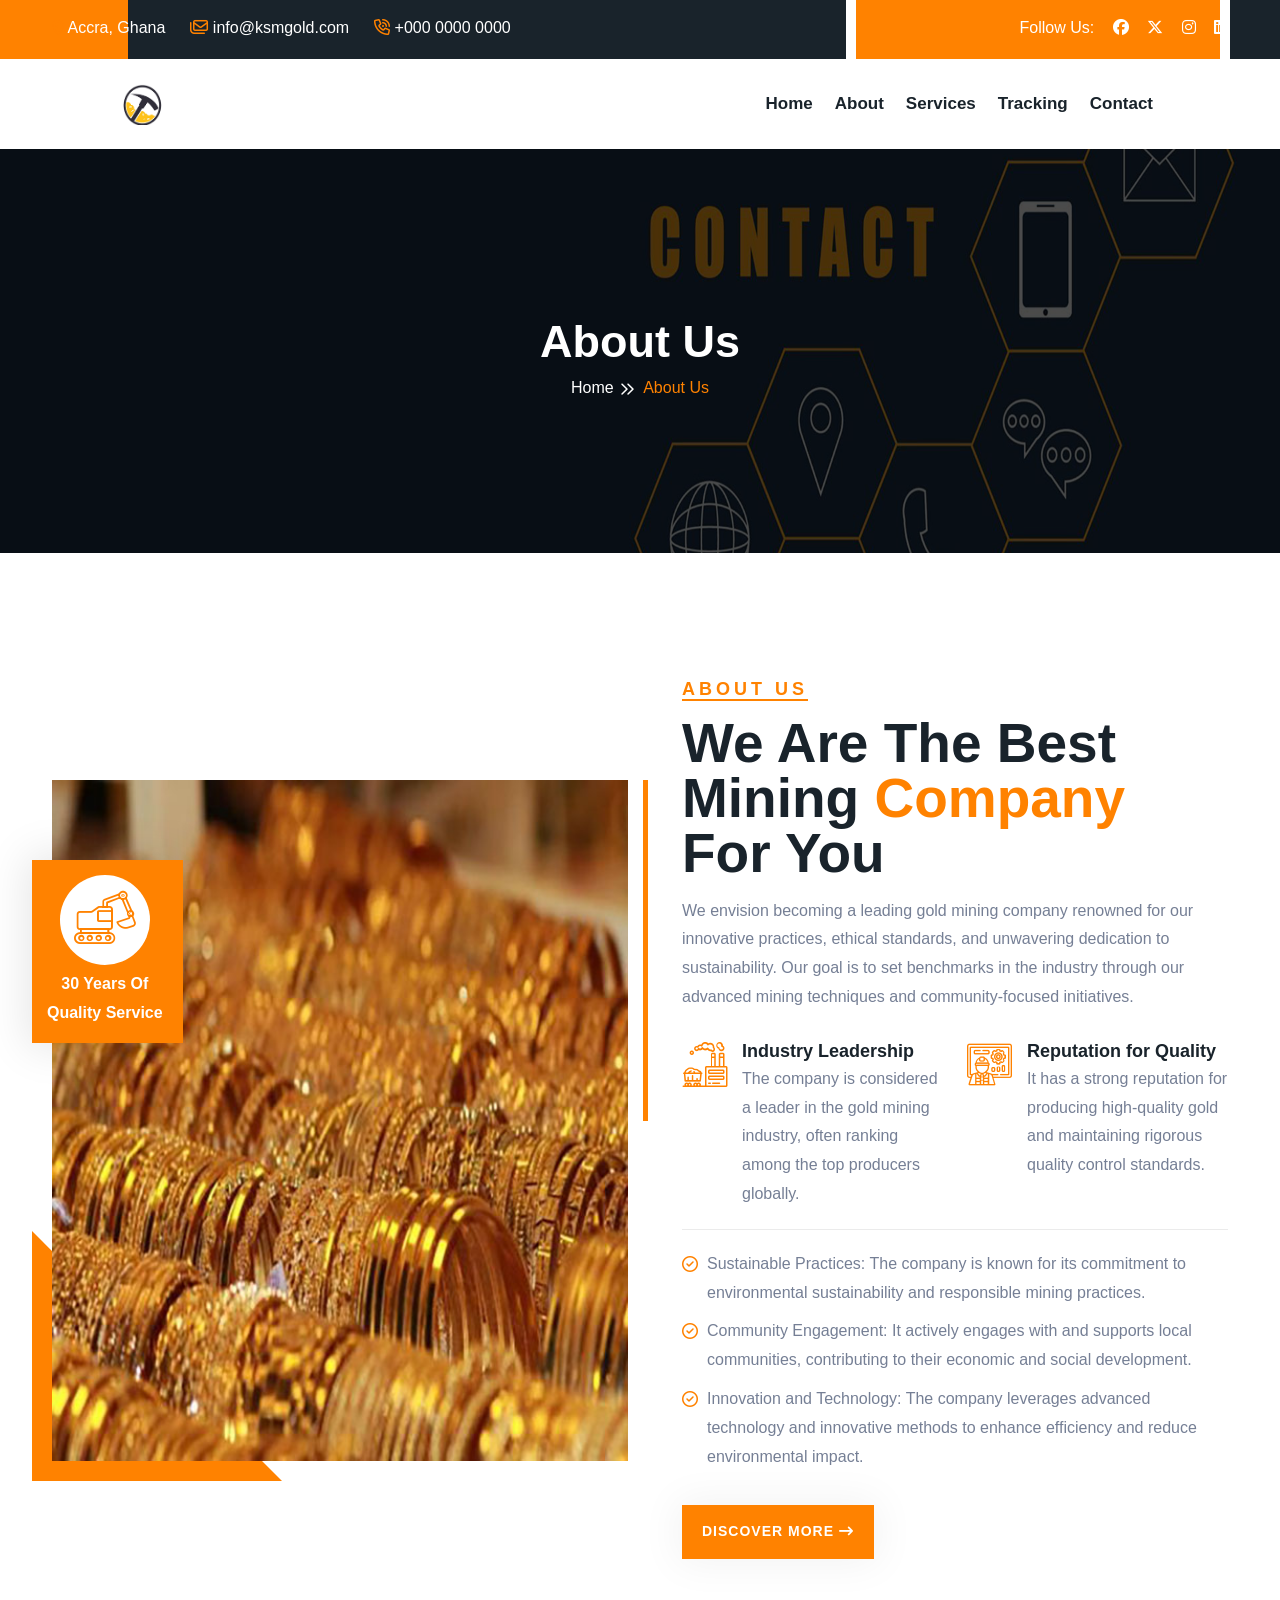
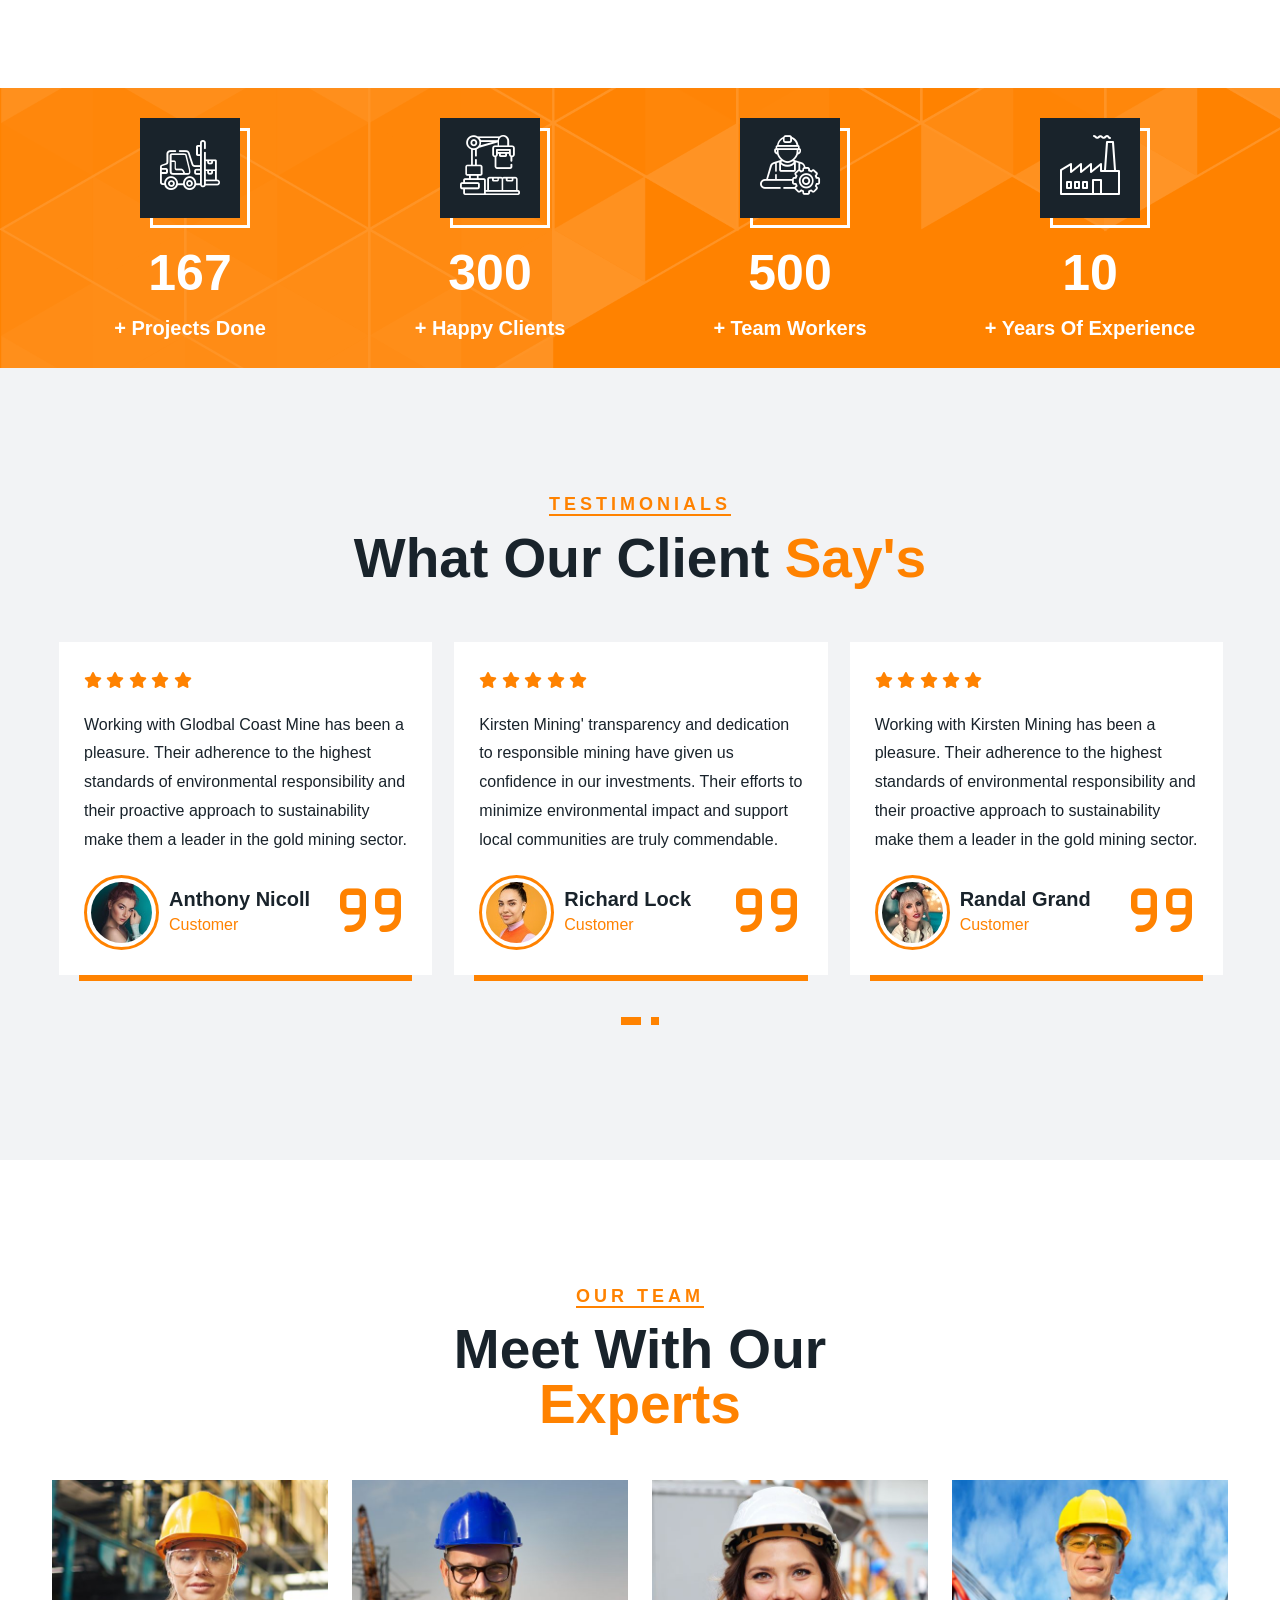
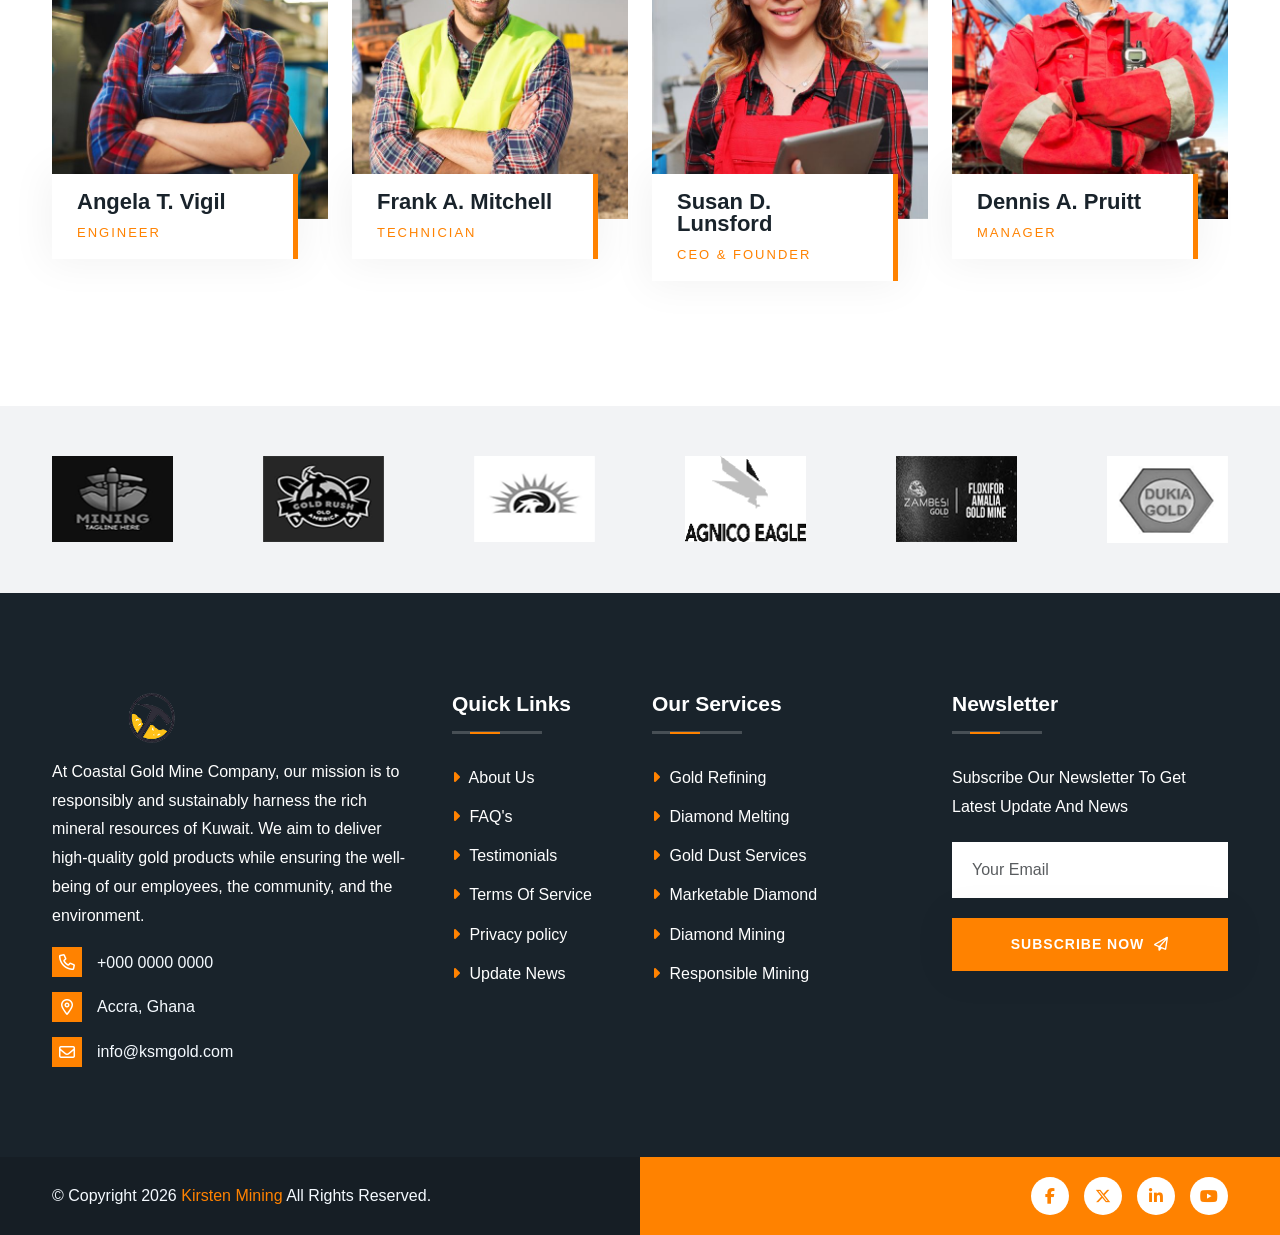
==== commit 3d07776e: "initial commit" ====
--- a/about.html
+++ b/about.html
@@ -60,7 +60,7 @@
 <div class="main-navigation">
 <nav class="navbar navbar-expand-lg">
 <div class="container position-relative">
-<a class="navbar-brand" href="index.php">
+<a class="navbar-brand" href="index.html">
 <img src="assets/img/logo/logo.png" alt="logo">
 </a>
 <div class="mobile-menu-right">
@@ -73,12 +73,12 @@
 </div>
 <div class="collapse navbar-collapse" id="main_nav">
     <ul class="navbar-nav">
-        <li class="nav-item"><a class="nav-link" href="index.php">Home</a>
+        <li class="nav-item"><a class="nav-link" href="index.html">Home</a>
     </li>
 <li class="nav-item"><a class="nav-link" href="about.html">About</a></li> 
 <li class="nav-item"><a class="nav-link" href="service.html">Services</a></li>
 <li class="nav-item"><a class="nav-link" href="trace/trace.html">Tracking</a></li>
-<li class="nav-item"><a class="nav-link" href="contact.php">Contact</a></li>
+<li class="nav-item"><a class="nav-link" href="contact.html">Contact</a></li>
 </ul>
 <div class="nav-right">
 <div class="search-btn">
@@ -116,7 +116,7 @@
 <div class="container">
 <h2 class="breadcrumb-title">About Us</h2>
 <ul class="breadcrumb-menu">
-<li><a href="index.php">Home</a></li>
+<li><a href="index.html">Home</a></li>
 <li class="active">About Us</li>
 </ul>
 </div>
